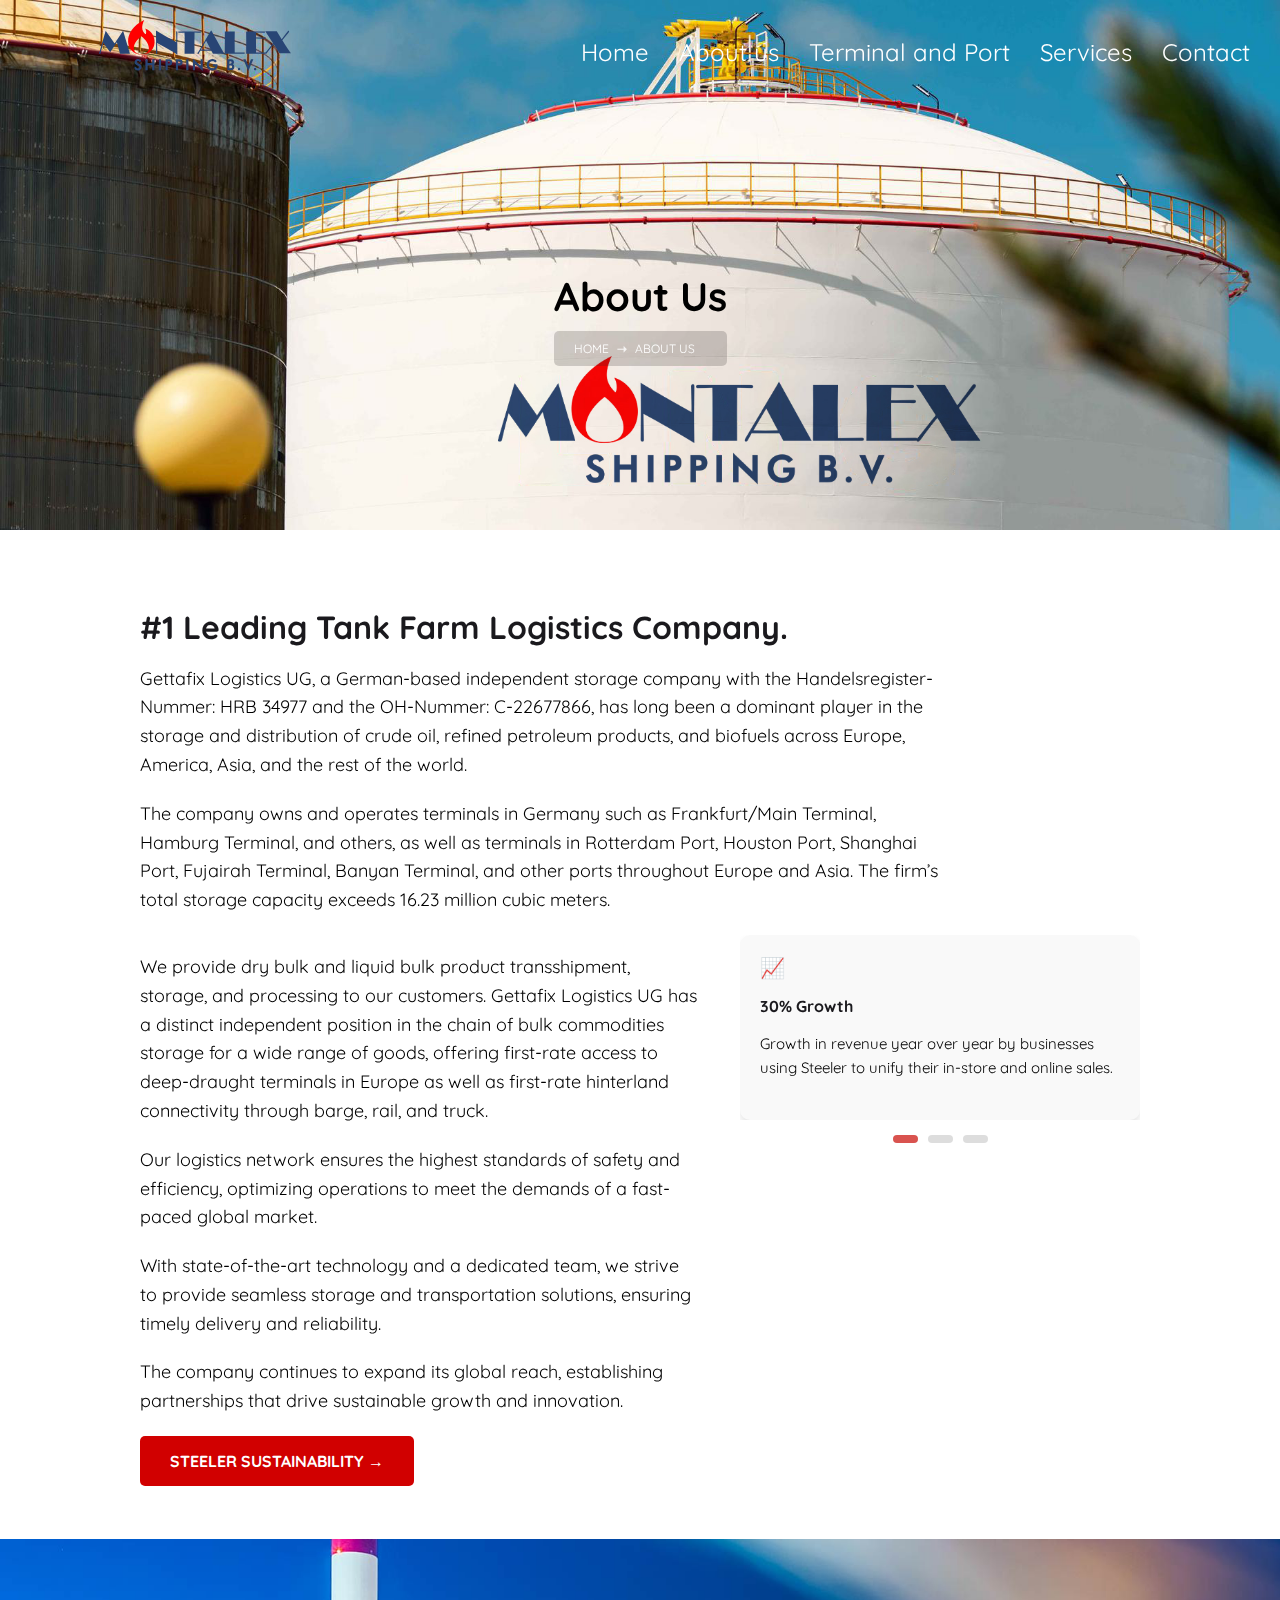
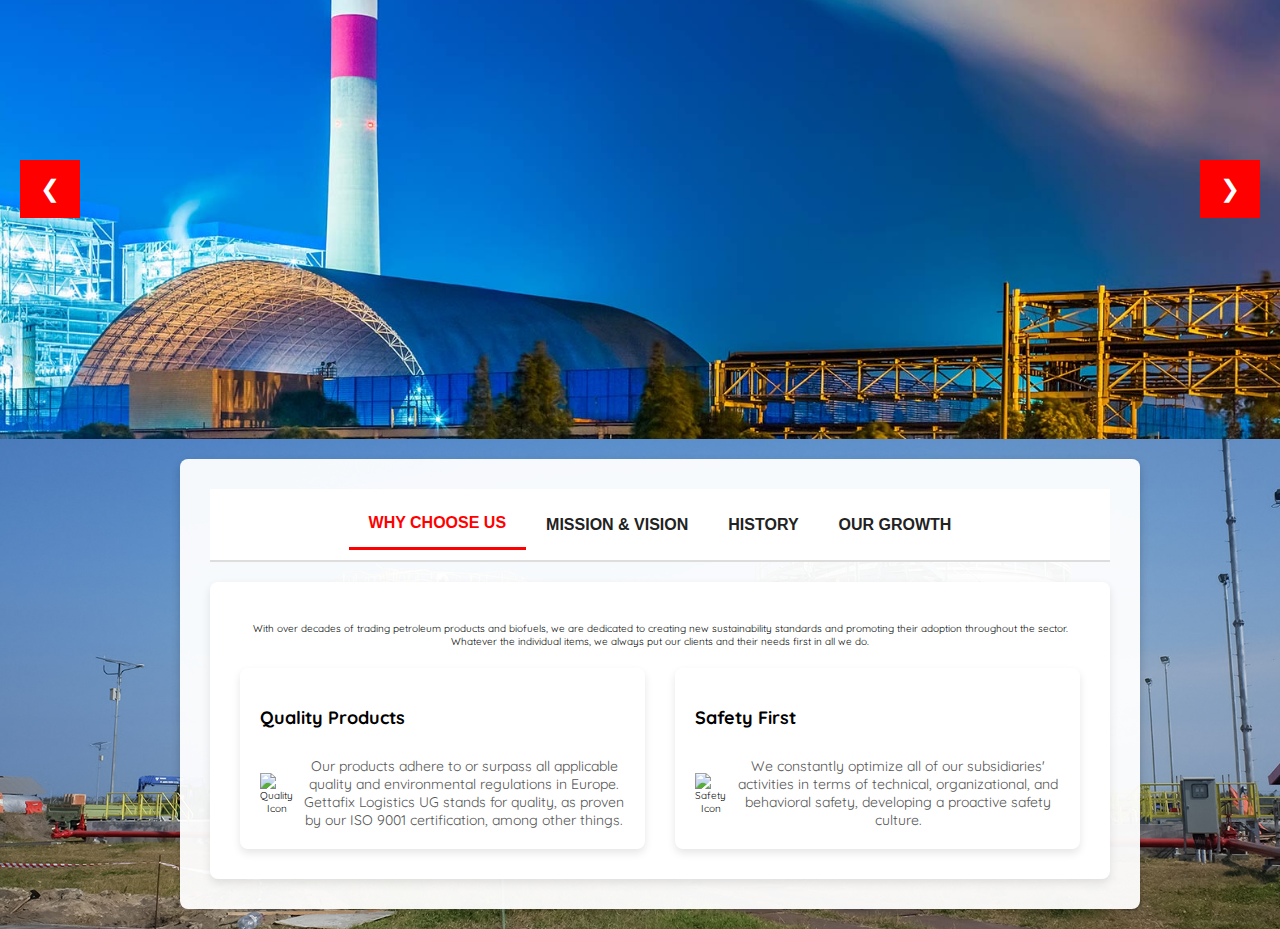
==== src/pages/about.html @ 46517231 "------------------a----bo-u-t us still working" ====
<!DOCTYPE html>
<html lang="en">
<head>
    <meta charset="UTF-8">
    <meta name="viewport" content="width=device-width, initial-scale=1.0">
    <title>Navbar</title>
    <link rel="stylesheet" href="../style.css">
    <link rel="stylesheet" href="/src/styles/about.css">
</head>
<body>
    <nav class="nav">
        <div class="container">
            <img class="montalex" src="../Montalex/Montalex Oil.svg " alt="" srcset="">
            <div id="mainListDiv" class="main_list">
                <ul class="navlinks">
                    <li><a href="../../index.html">Home</a></li>
                    <li class="dropdown">
                        <a href="about.html" class="">About us</a>
                        <ul class="dropdown-menu">
                            <li><a href="sustainability.html">Sustainabilty</a></li>
                            <li><a href="energy-transition.html">Energy Transition</a></li>
                            <li><a href="shipping.html">Shipping</a></li>
                        </ul>
                    </li>
					<li><a href="terminal-port.html">Terminal and Port</a></li>
                    <li class="dropdown">
                        <a href="services.html" class="">Services</a>
                        <ul class="dropdown-menu ii">
                            <li><a href="tank-storage.html">Tank Storage</a></li>
                            <li><a href="crude-transhipment.html">Crude Transhippment</a></li>
                            <li><a href="bunkenring.html">Bumkering Services</a></li>
                        </ul>
                    </li>
                    <li><a href="contact.html">Contact</a></li>
                </ul>
            </div>
            <span class="navTrigger">
                <i></i>
                <i></i>
                <i></i>
            </span>
        </div>
    </nav>

    <section class="home about-us" >
        <div class="home-content about-uscontent">
            <h1>About Us</h1>
            <div class="breadcrumb aboutbreadcrumb">
                <a href="../../index.html">HOME</a>
                <span class="arrow">➝</span>
                <a href="about.html">ABOUT US</a>
            </div>
            
        </div>
    </section>
    <section class="logistics-overview">
        <div class="logistics-content">
            <h2>#1 Leading Tank Farm Logistics Company.</h2>
            <p>
                Gettafix Logistics UG, a German-based independent storage company with the Handelsregister-Nummer: HRB 34977 
                and the OH-Nummer: C-22677866, has long been a dominant player in the storage and distribution of crude oil, 
                refined petroleum products, and biofuels across Europe, America, Asia, and the rest of the world.
            </p>
            <p>
                The company owns and operates terminals in Germany such as Frankfurt/Main Terminal, Hamburg Terminal, and others, 
                as well as terminals in Rotterdam Port, Houston Port, Shanghai Port, Fujairah Terminal, Banyan Terminal, and 
                other ports throughout Europe and Asia. The firm’s total storage capacity exceeds 16.23 million cubic meters.
            </p>
    
            <!-- FLEX CONTAINER for Last Paragraph + Growth Info -->
            <div class="content-flex">
                <div class="company-text">
                    <p class="company-growth-text">
                        We provide dry bulk and liquid bulk product transshipment, storage, and processing to our customers. 
                        Gettafix Logistics UG has a distinct independent position in the chain of bulk commodities storage for a wide 
                        range of goods, offering first-rate access to deep-draught terminals in Europe as well as first-rate hinterland 
                        connectivity through barge, rail, and truck.
                    </p>
                    <p>
                        Our logistics network ensures the highest standards of safety and efficiency, optimizing operations to meet the 
                        demands of a fast-paced global market.
                    </p>
                    <p>
                        With state-of-the-art technology and a dedicated team, we strive to provide seamless storage and transportation solutions, 
                        ensuring timely delivery and reliability.
                    </p>
                    <p>
                        The company continues to expand its global reach, establishing partnerships that drive sustainable growth and innovation.
                    </p>
                </div>
    
                <!-- Growth Section with Slider -->
                <section class="growth-section">
                    <div class="growth-slider">
                        <div class="growth-slide active">
                            <div class="growth-card">
                                <div class="growth-icon">📈</div>
                                <div class="growth-details">
                                    <h3>30% Growth</h3>
                                    <p>Growth in revenue year over year by businesses using Steeler to unify their in-store and online sales.</p>
                                </div>
                            </div>
                        </div>
                        <div class="growth-slide">
                            <div class="growth-card">
                                <div class="growth-icon">💰</div>
                                <div class="growth-details">
                                    <h3>Increased Revenue</h3>
                                    <p>Companies report a 45% boost in sales after implementing our logistics solutions.</p>
                                </div>
                            </div>
                        </div>
                        <div class="growth-slide">
                            <div class="growth-card">
                                <div class="growth-icon">🚀</div>
                                <div class="growth-details">
                                    <h3>Faster Delivery</h3>
                                    <p>Logistics efficiency increased by 60%, reducing delivery times significantly.</p>
                                </div>
                            </div>
                        </div>
                    </div>
    
                    <!-- Slider Dots -->
                    <div class="growth-dots">
                        <span class="dot active" onclick="changeSlide(0)"></span>
                        <span class="dot" onclick="changeSlide(1)"></span>
                        <span class="dot" onclick="changeSlide(2)"></span>
                    </div>
                </section>
            </div>
            <a href="#" class="sustainability-btn primary-button">
                STEELER SUSTAINABILITY →
            </a>
            
        </div>

        
    </section>

    <section class="custom-slider">
        <div class="custom-slider-container">
            <div class="custom-slide active" style="background-image: url('../Montalex/slider-1.jpg');"></div>
            <div class="custom-slide" style="background-image: url('../Montalex/slider-2.jpg');"></div>
            <div class="custom-slide" style="background-image: url('../Montalex/slidr-3.jpg');"></div>
    
            <!-- Navigation Arrows -->
            <button class="custom-slider-btn custom-prev" onclick="moveCustomSlide(-1)">&#10094;</button>
            <button class="custom-slider-btn custom-next" onclick="moveCustomSlide(1)">&#10095;</button>
        </div>
    </section>

    <section class="info-section">
        <div class="info-container">
            <section class="tab-section">
                <div class="tabs" id="tabs-container">
                    <!-- Tabs will be added dynamically -->
                </div>

                <div class="tab-content">
                    <div id="content-area">
                        <!-- Default Content will load here -->
                    </div>
                </div>
            </section>
        </div>
    </section>
    
<!-- Jquery needed -->
    <script src="https://ajax.googleapis.com/ajax/libs/jquery/3.1.1/jquery.min.js"></script>
    <script src="js/scripts.js"></script>

<!-- Function used to shrink nav bar removing paddings and adding black background -->
    <script>
        $(window).scroll(function() {
            if ($(document).scrollTop() > 50) {
                $('.nav').addClass('affix');
                console.log("OK");
            } else {
                $('.nav').removeClass('affix');
            }
        });



        document.addEventListener("DOMContentLoaded", function () {
    const section = document.querySelector(".logistics-overview");

    function handleScroll() {
        const sectionTop = section.getBoundingClientRect().top;
        const windowHeight = window.innerHeight;

        if (sectionTop < windowHeight - 50) {
            section.classList.add("show");
        }
    }

    window.addEventListener("scroll", handleScroll);
    handleScroll(); // Run on page load in case already in view
});

let currentSlide = 0;
const slides = document.querySelectorAll(".growth-slide");
const dots = document.querySelectorAll(".dot");

function showSlide(index) {
    slides.forEach((slide, i) => {
        slide.classList.toggle("active", i === index);
        dots[i].classList.toggle("active", i === index);
    });
    currentSlide = index;
}

function nextSlide() {
    currentSlide = (currentSlide + 1) % slides.length;
    showSlide(currentSlide);
}

// Auto-slide every 4 seconds
setInterval(nextSlide, 4000);

// Manual Click Control
function changeSlide(index) {
    showSlide(index);
}

document.addEventListener("DOMContentLoaded", () => {
    const elements = document.querySelectorAll("p, h2");
    elements.forEach(el => el.classList.add("show"));
});




let customCurrentSlide = 0;
const customSlides = document.querySelectorAll('.custom-slide');

function moveCustomSlide(direction) {
    customSlides[customCurrentSlide].classList.remove('active');
    customCurrentSlide = (customCurrentSlide + direction + customSlides.length) % customSlides.length;
    customSlides[customCurrentSlide].classList.add('active');
}

// Auto-slide every 5 seconds
setInterval(() => moveCustomSlide(1), 5000);



// Define tabs and content dynamically
const tabs = ["WHY CHOOSE US", "MISSION & VISION", "HISTORY", "OUR GROWTH"];
const tabContent = [
      // WHY CHOOSE US
      `<div>
        <p>With over decades of trading petroleum products and biofuels, we are dedicated to creating new sustainability standards and promoting their adoption throughout the sector. Whatever the individual items, we always put our clients and their needs first in all we do.</p>

        <div class="info-features">
            <div class="feature-box">
                <h3>Quality Products</h3>
                <div class="feature-content">
                    <img src="icon-quality.png" alt="Quality Icon" class="feature-icon">
                    <p>Our products adhere to or surpass all applicable quality and environmental regulations in Europe. Gettafix Logistics UG stands for quality, as proven by our ISO 9001 certification, among other things.</p>
                </div>
            </div>

            <div class="feature-box">
                <h3>Safety First</h3>
                <div class="feature-content">
                    <img src="icon-safety.png" alt="Safety Icon" class="feature-icon">
                    <p>We constantly optimize all of our subsidiaries' activities in terms of technical, organizational, and behavioral safety, developing a proactive safety culture.</p>
                </div>
            </div>
        </div>
    </div>`,
    `<div>
        <h3>OUR MISSION</h3>
        <p>We aim to provide the best petroleum and biofuel trading solutions, ensuring sustainable energy for future generations.</p>
        <h3>OUR VISION</h3>
        <p>To be the leading global provider of efficient, reliable, and sustainable petroleum solutions.</p>
    </div>`,
    
    `<div>
        <h3>OUR HISTORY</h3>
        <p>Founded over 20 years ago, our company has grown to become a leader in petroleum trading.</p>
        <p>We have consistently provided high-quality products to clients across the world.</p>
    </div>`,
    
    `<div>
        <h3>OUR GROWTH</h3>
        <p>We have expanded our reach globally, partnering with top energy firms.</p>
        <p>Our focus remains on innovation, sustainability, and customer satisfaction.</p>
    </div>`
];

// Insert Tabs into HTML
const tabsContainer = document.getElementById("tabs-container");
tabs.forEach((tab, index) => {
    let button = document.createElement("button");
    button.innerText = tab;
    button.classList.add("tab");
    if (index === 0) button.classList.add("active");
    button.onclick = () => changeTab(index);
    tabsContainer.appendChild(button);
});

// Load Default Content
document.getElementById("content-area").innerHTML = tabContent[0];

// Change Tabs
function changeTab(index) {
    document.getElementById("content-area").innerHTML = tabContent[index];

    // Update Active Tab
    document.querySelectorAll(".tab").forEach((tab, idx) => {
        tab.classList.toggle("active", idx === index);
    });
}



    </script>
<script src="./src/script/navbar.js"></script>
</html>
---- src/style.css ----
@import url('https://fonts.googleapis.com/css?family=Quicksand:400,500,700');
html,
body {
    margin: 0;
    padding: 0;
    box-sizing: border-box;
    font-family: "Quicksand", sans-serif;
    font-size: 62.5%;
    font-size: 10px;
}

.nav {
    width: 100%;
    height: 65px;
    position: fixed;
    line-height: 65px;
    text-align: center;
}

.nav div.logo {
    float: left;
    width: auto;
    height: auto;
    padding-left: 3rem;
}

.nav div.logo a {
    text-decoration: none;
    color: #fff;
    font-size: 2.5rem;
}

.nav div.logo a:hover {
    color: #00E676;
}

.nav div.main_list {
    height: 65px;
    float: right;
}

.nav div.main_list ul {
    width: 100%;
    height: 65px;
    display: flex;
    list-style: none;
    margin: 0;
    padding: 0;
}

.nav div.main_list ul li {
    width: auto;
    height: 65px;
    padding: 0;
    padding-right: 3rem;
}

.nav div.main_list ul li a {
    text-decoration: none;
    color: #fff;
    line-height: 65px;
    font-size: 2.4rem;
}

.nav div.main_list ul li a:hover {
    color: #e60f00;
}


/* Home section */

.home {
    width: 100%;
    height: 100vh;
    background-image: url(./Montalex/img0087.jpg);
    background-position: center top;
	background-size:cover;
}

.dropdown {
    position: relative;
}

.dropdown-menu {
    display: none !important;
    position: absolute;
    background: rgb(31, 65, 110);
    box-shadow: 0px 2px 5px rgba(0, 0, 0, 0.1);
    border-radius: 5px;
    list-style: none;
    padding: 10px 0;
    width: 310px !important;
    height: 220px !important;
    top: 100%;
    right: 20%;
}

.dropdown-menu li {
    padding: 10px;
    text-align: left;
}

.dropdown-menu li a {
    text-decoration: none;
    color: purple;
    display: block;
    padding: 2px 15px;
}

.dropdown-menu li a:hover {
    background: #e0e0e048;
    width: 100% !important;
}

/* Show dropdown on hover */
.dropdown:hover .dropdown-menu {
    display: block !important;
}

.navTrigger {
    display: none;
}

.nav {
    padding-top: 20px;
    padding-bottom: 20px;
    -webkit-transition: all 0.4s ease;
    transition: all 0.4s ease;
}

.navTrigger {
    cursor: pointer;
    width: 30px;
    height: 25px;
    margin: auto;
    position: absolute;
    right: 30px;
    top: 0;
    bottom: 0;
}

.navTrigger i {
    background-color: #fff;
    border-radius: 2px;
    content: '';
    display: block;
    width: 100%;
    height: 4px;
}

.navTrigger i:nth-child(1) {
    -webkit-animation: outT 0.8s backwards;
    animation: outT 0.8s backwards;
    -webkit-animation-direction: reverse;
    animation-direction: reverse;
}

.navTrigger i:nth-child(2) {
    margin: 5px 0;
    -webkit-animation: outM 0.8s backwards;
    animation: outM 0.8s backwards;
    -webkit-animation-direction: reverse;
    animation-direction: reverse;
}

.navTrigger i:nth-child(3) {
    -webkit-animation: outBtm 0.8s backwards;
    animation: outBtm 0.8s backwards;
    -webkit-animation-direction: reverse;
    animation-direction: reverse;
}

.navTrigger.active i:nth-child(1) {
    -webkit-animation: inT 0.8s forwards;
    animation: inT 0.8s forwards;
}

.navTrigger.active i:nth-child(2) {
    -webkit-animation: inM 0.8s forwards;
    animation: inM 0.8s forwards;
}

.navTrigger.active i:nth-child(3) {
    -webkit-animation: inBtm 0.8s forwards;
    animation: inBtm 0.8s forwards;
}

@-webkit-keyframes inM {
    50% {
        -webkit-transform: rotate(0deg);
    }
    100% {
        -webkit-transform: rotate(45deg);
    }
}

@keyframes inM {
    50% {
        transform: rotate(0deg);
    }
    100% {
        transform: rotate(45deg);
    }
}

@-webkit-keyframes outM {
    50% {
        -webkit-transform: rotate(0deg);
    }
    100% {
        -webkit-transform: rotate(45deg);
    }
}

@keyframes outM {
    50% {
        transform: rotate(0deg);
    }
    100% {
        transform: rotate(45deg);
    }
}

@-webkit-keyframes inT {
    0% {
        -webkit-transform: translateY(0px) rotate(0deg);
    }
    50% {
        -webkit-transform: translateY(9px) rotate(0deg);
    }
    100% {
        -webkit-transform: translateY(9px) rotate(135deg);
    }
}

@keyframes inT {
    0% {
        transform: translateY(0px) rotate(0deg);
    }
    50% {
        transform: translateY(9px) rotate(0deg);
    }
    100% {
        transform: translateY(9px) rotate(135deg);
    }
}

@-webkit-keyframes outT {
    0% {
        -webkit-transform: translateY(0px) rotate(0deg);
    }
    50% {
        -webkit-transform: translateY(9px) rotate(0deg);
    }
    100% {
        -webkit-transform: translateY(9px) rotate(135deg);
    }
}

@keyframes outT {
    0% {
        transform: translateY(0px) rotate(0deg);
    }
    50% {
        transform: translateY(9px) rotate(0deg);
    }
    100% {
        transform: translateY(9px) rotate(135deg);
    }
}

@-webkit-keyframes inBtm {
    0% {
        -webkit-transform: translateY(0px) rotate(0deg);
    }
    50% {
        -webkit-transform: translateY(-9px) rotate(0deg);
    }
    100% {
        -webkit-transform: translateY(-9px) rotate(135deg);
    }
}

@keyframes inBtm {
    0% {
        transform: translateY(0px) rotate(0deg);
    }
    50% {
        transform: translateY(-9px) rotate(0deg);
    }
    100% {
        transform: translateY(-9px) rotate(135deg);
    }
}

@-webkit-keyframes outBtm {
    0% {
        -webkit-transform: translateY(0px) rotate(0deg);
    }
    50% {
        -webkit-transform: translateY(-9px) rotate(0deg);
    }
    100% {
        -webkit-transform: translateY(-9px) rotate(135deg);
    }
}

@keyframes outBtm {
    0% {
        transform: translateY(0px) rotate(0deg);
    }
    50% {
        transform: translateY(-9px) rotate(0deg);
    }
    100% {
        transform: translateY(-9px) rotate(135deg);
    }
}


.affix {
    padding: 0;
    background-color: #111;
}

.myH2 {
	text-align:center;
	font-size: 4rem;
}
.myP {
	text-align: justify;
	padding-left:15%;
	padding-right:15%;
	font-size: 20px;
}

.montalex{
    width: 15%;
    margin-left: -15% !important;
}



/* Media qurey section */

@media screen and (min-width: 768px) and (max-width: 1024px) {
    .container {
        margin: 0;
    }
}

@media screen and (max-width:768px) {
    .navTrigger {
        display: block;
    }
    .nav div.logo {
        margin-left: 15px;
    }
    .nav div.main_list {
        width: 100%;
        height: 0;
        overflow: hidden;
    }
    .nav div.show_list {
        height: auto;
        display: none;
    }
    .nav div.main_list ul {
        flex-direction: column;
        width: 100%;
        height: 100vh;
        /* right: 0; */
        /* left: 0; */
        justify-content:center !important;
        align-items: center !important;
        text-align: center;
        bottom: 0;
        background-color: #111;
        /*same background color of navbar*/
        background-position: center top;
    }
    .nav div.main_list ul li {
        width: 100%;
        text-align: center;
    }
    .nav div.main_list ul li a {
        text-align: center;
        width: 100%;
        font-size: 2.5rem;
        padding: 20px;
    }
    .nav div.media_button {
        display: block;
    }
}

@media screen and (max-width:1200px){
    .montalex{
        width: 37%;
        margin-left: -22% !important;
    }
}

@media screen and (max-width:800px){
	.myP {
		padding:2%;
	}
    .main_links .navlinks{
        padding: 20%;
    }
    .dropdown-menu {
        /* display: none !important; */
        /* position: absolute; */
        background: rgba(14, 42, 70, 0.39) !important;
        box-shadow: 0px 2px 5px rgba(0, 0, 0, 0.1);
        border-radius: 5px;
        list-style: none;
        /* padding: 10px 0; */
        width: 240px !important;
        height: 160px !important;
        top: 20%;
        right:55%;
        overflow: hidden;
    }
    
    .ii {
        display: none !important;
        position: absolute;
        background: rgba(14, 42, 70, 0.39) !important;
        box-shadow: 0px 2px 5px rgba(0, 0, 0, 0.1);
        border-radius: 5px;
        list-style: none;
        /* padding: 10px 0; */
        width: 270px !important;
        height: 210px !important;
        top: -20%;
        right:50%;
        overflow: hidden;
    }

    .dropdown-menu li {
        text-align: left;
        height: 50px !important;
         color: rgb(251, 251, 252) !important;
         display: block;
    }
    
    .dropdown-menu li a {
        text-decoration: none;
        text-align: left !important;
        font-size: 2rem !important;
        height: 10px;
        display: flex;
        /* padding-top: 30px; */
        align-items: center;
    }
    
    .dropdown-menu li a:hover {
        background: #e0e0e048;
        width: 100% !important;
    }
    
    /* Show dropdown on hover */
    .dropdown-menu li:hover .dropdown-menu {
        display: flex !important;
        flex-direction: column !important;
    }
    
}
---- src/styles/about.css ----
.about-us {
    /* position: relative; */
    display: flex;
    align-items: center;
    justify-content: center;
    text-align: center;
    color: white;
    z-index: 99;
    width: 100%;
    /* height: 100vh; */
    height: 50vh; /* Reduced height */
    background-image: url(../Montalex/img9911.jpg);
    background-position: center top;
    background-size: cover;
    padding-top: 80px; /* Ensure it doesn't overlap nav */
}

.about-us::before {
    content: "";
    position: absolute;
    top: 0;
    left: 0;
    width: 100%;
    height: 100%;
    z-index: 0; /* Keeps overlay behind content */
}

.about-uscontent {
    /* position: relative; */
    z-index: 1;
}

.about-uscontent h1 {
    font-size: 4rem;
    font-weight: bold;
    margin-bottom: 10px;
    color: #000000;
}

.aboutbreadcrumb {
    background: rgba(39, 34, 34, 0.2); /* Transparent background */
    padding: 10px 20px;
    border-radius: 5px;
    display: flex;
    gap: 8px;
}

.aboutbreadcrumb a {
    text-decoration: none;
    color: white;
    font-size: 1.2rem;
    transition: color 0.3s ease-in-out, text-decoration 0.3s ease-in-out;
}

.aboutbreadcrumb a:hover {
    
    text-decoration: underline; /* Underlines on hover */
}

.aboutbreadcrumb .arrow {
    color: white; /* Matches breadcrumb text */
    font-weight: bold;
    font-size: 1.2rem;
    opacity: 0.8;
}

p, h2 {
    opacity: 0;
    transform: translateY(20px);
    transition: opacity 0.6s ease-out, transform 0.6s ease-out;
}

p.show, h2.show {
    opacity: 1;
    transform: translateY(0);
}
/* General Section Styling */
.logistics-overview {
    display: flex;
    justify-content: center;
    padding: 50px 20px;
}

.logistics-content {
    max-width: 1000px; /* Ensures everything stays aligned */
    text-align: left;
}

.logistics-content h2 {
    font-size: 32px;
    font-weight: bold;
    margin-bottom: 15px;
    color: #1A191D;
}

/* Ensure all paragraphs align properly */
.logistics-content p {
    font-size: 18px;
    line-height: 1.6;
    color: #000000;
    max-width: 800px; /* Keep text width uniform */
    margin-bottom: 20px;
}

/* Flex container for last paragraph + growth section */
.content-flex {
    display: flex;
    justify-content: space-between;
    align-items: flex-start;
    gap: 40px;
}

.company-text {
    flex: 1;
    max-width: 800px;
}

/* Growth Section */
.growth-section {
    flex: 1;
    max-width: 400px;
}

/* Growth Slider */
.growth-slider {
    position: relative;
    overflow: hidden;
}

.growth-slide {
    display: none;
    transition: transform 0.5s ease-in-out;
}

.growth-slide.active {
    display: block;
    animation: slide-in 0.5s ease-in-out;
}

@keyframes slide-in {
    from {
        opacity: 0;
        transform: translateX(50px);
    }
    to {
        opacity: 1;
        transform: translateX(0);
    }
}

/* Growth Card Styling */
.growth-card {
    background: #f9f9f9;
    padding: 20px;
    border-radius: 10px;
    box-shadow: 0px 4px 6px rgba(0, 0, 0, 0.1);
}

.growth-icon {
    font-size: 2rem;
    margin-bottom: 10px;
}

.growth-details h3 {
    font-size: 16px;
    font-weight: bold;
    color: #1A191D;
}

.growth-details p {
    font-size: 15px;
    color: #000000;
}

/* Slider Dots */
.growth-dots {
    display: flex;
    justify-content: center;
    margin-top: 15px;
}

.dot {
    height: 8px;
    width: 25px;
    margin: 0 5px;
    background-color: #ddd;
    border-radius: 4px;
    display: inline-block;
    transition: background-color 0.3s ease;
    cursor: pointer;
}

.dot.active {
    background-color: #d9534f;
}

.sustainability-btn {
    display: inline-block;
    position: relative;
    overflow: hidden;
    background-color: #d10000; /* Initial red background */
    color: white; /* Initial text color */
    font-size: 16px;
    font-weight: bold;
    text-transform: uppercase;
    text-decoration: none;
    padding: 15px 30px;
    border-radius: 5px;
    transition: color 0.3s ease-in-out;
}

/* .primary-button {
    position: relative;
    border: 2px solid #ffffff;
    border-radius: 500px;
    width: 250px;
    height: 48px;
    overflow: hidden;
    background-color: transparent;
    text-transform: uppercase;
    color: #ffffff;
    font-size: 14px;
    font-family: "Rubik", sans-serif;
    font-weight: 700;
} */

.primary-button:hover {
    cursor: pointer;
    border: 2px solid pink;
}

.primary-button .round {
    border-radius: 50%;
    background-color: #0197f6;
    position: absolute;
    top: 5px;
    left: 10px;
    z-index: -1;
    animation: scale-down 0.2s forwards;
}

.primary-button.animate .round {
    animation: scale-up 0.5s forwards;
}

@keyframes scale-up {
    to {
        transform: scale(600);
    }
}

@keyframes scale-down {
    from {
        transform: scale(600);
    }
    to {
        ransform: scale(0);
    }
}


.custom-slider {
    width: 100%;
    height: 500px;
    position: relative;
    overflow: hidden;
}

/* Slide Container */
.custom-slider-container {
    width: 100%;
    height: 100%;
    display: flex;
    position: relative;
}

/* Individual Slide */
.custom-slide {
    width: 100%;
    height: 100%;
    position: absolute;
    background-size: cover;
    background-position: center;
    opacity: 0;
    transition: opacity 1s ease-in-out;
}

/* Show Active Slide */
.custom-slide.active {
    opacity: 1;
}

/* Navigation Buttons */
.custom-slider-btn {
    position: absolute;
    top: 50%;
    transform: translateY(-50%);
    background-color: red;
    color: white;
    border: none;
    padding: 15px 20px;
    cursor: pointer;
    font-size: 24px;
    transition: background 0.3s ease-in-out;
}

.custom-prev {
    left: 20px;
}

.custom-next {
    right: 20px;
}

.custom-slider-btn:hover {
    background-color: darkred;
}


/* Responsive */
@media (max-width: 768px) {
    .content-flex {
        flex-direction: column;
        align-items: center;
    }
    
    .growth-section {
        max-width: 100%;
    }
}

.info-section {
    width: 100%;
    min-height: ;
    background: url('../Montalex/pertamina-w1920x1080.jpg') no-repeat center center/cover;
    display: flex;
    align-items: center;
    justify-content: center;
    padding: 20px;
}

.info-container {
    background: rgba(255, 255, 255, 0.95);
    padding: 30px;
    max-width: 900px;
    width: 100%;
    text-align: center;
    box-shadow: 0 4px 10px rgba(0, 0, 0, 0.2);
    border-radius: 8px;
}

/* Tabs Navigation */
.tabs {
    display: flex;
    justify-content: center;
    background: #fff;
    padding: 10px 0;
    border-bottom: 2px solid #ddd;
}

.tab {
    background: none;
    border: none;
    padding: 15px 20px;
    cursor: pointer;
    font-size: 16px;
    font-weight: bold;
    color: #222;
    transition: 0.3s;
}

.tab.active {
    color: red;
    border-bottom: 3px solid red;
}

/* Tab Content */
.tab-content {
    padding: 30px;
    max-width: 900px;
    margin: auto;
    background: #fff;
    box-shadow: 0px 4px 10px rgba(0, 0, 0, 0.1);
    border-radius: 8px;
    margin-top: 20px;
}

 /* Feature Container - FLEX FIX */
 .info-features {
    display: flex;
    justify-content: space-between;
    gap: 30px;
    margin-top: 20px;
}

.feature-box {
    flex: 1;
    background: #fff;
    padding: 20px;
    border-radius: 8px;
    box-shadow: 0 4px 8px rgba(0, 0, 0, 0.1);
    display: flex;
    flex-direction: column; /* Header on top, content below */
    align-items: flex-start;
    gap: 10px;
}

.feature-box h3 {
    font-size: 18px;
    font-weight: bold;
}

.feature-content {
    display: flex;
    align-items: center;
    gap: 10px;
}

.feature-icon {
    width: 40px; 
    height: 40px;
}

.feature-content p {
    font-size: 14px;
    color: #555;
    margin: 0;
}

/* Responsive Fix */
@media (max-width: 768px) {
    .info-features {
        flex-direction: column;
    }

    .tab {
        font-size: 14px;
        padding: 10px;
    }
}
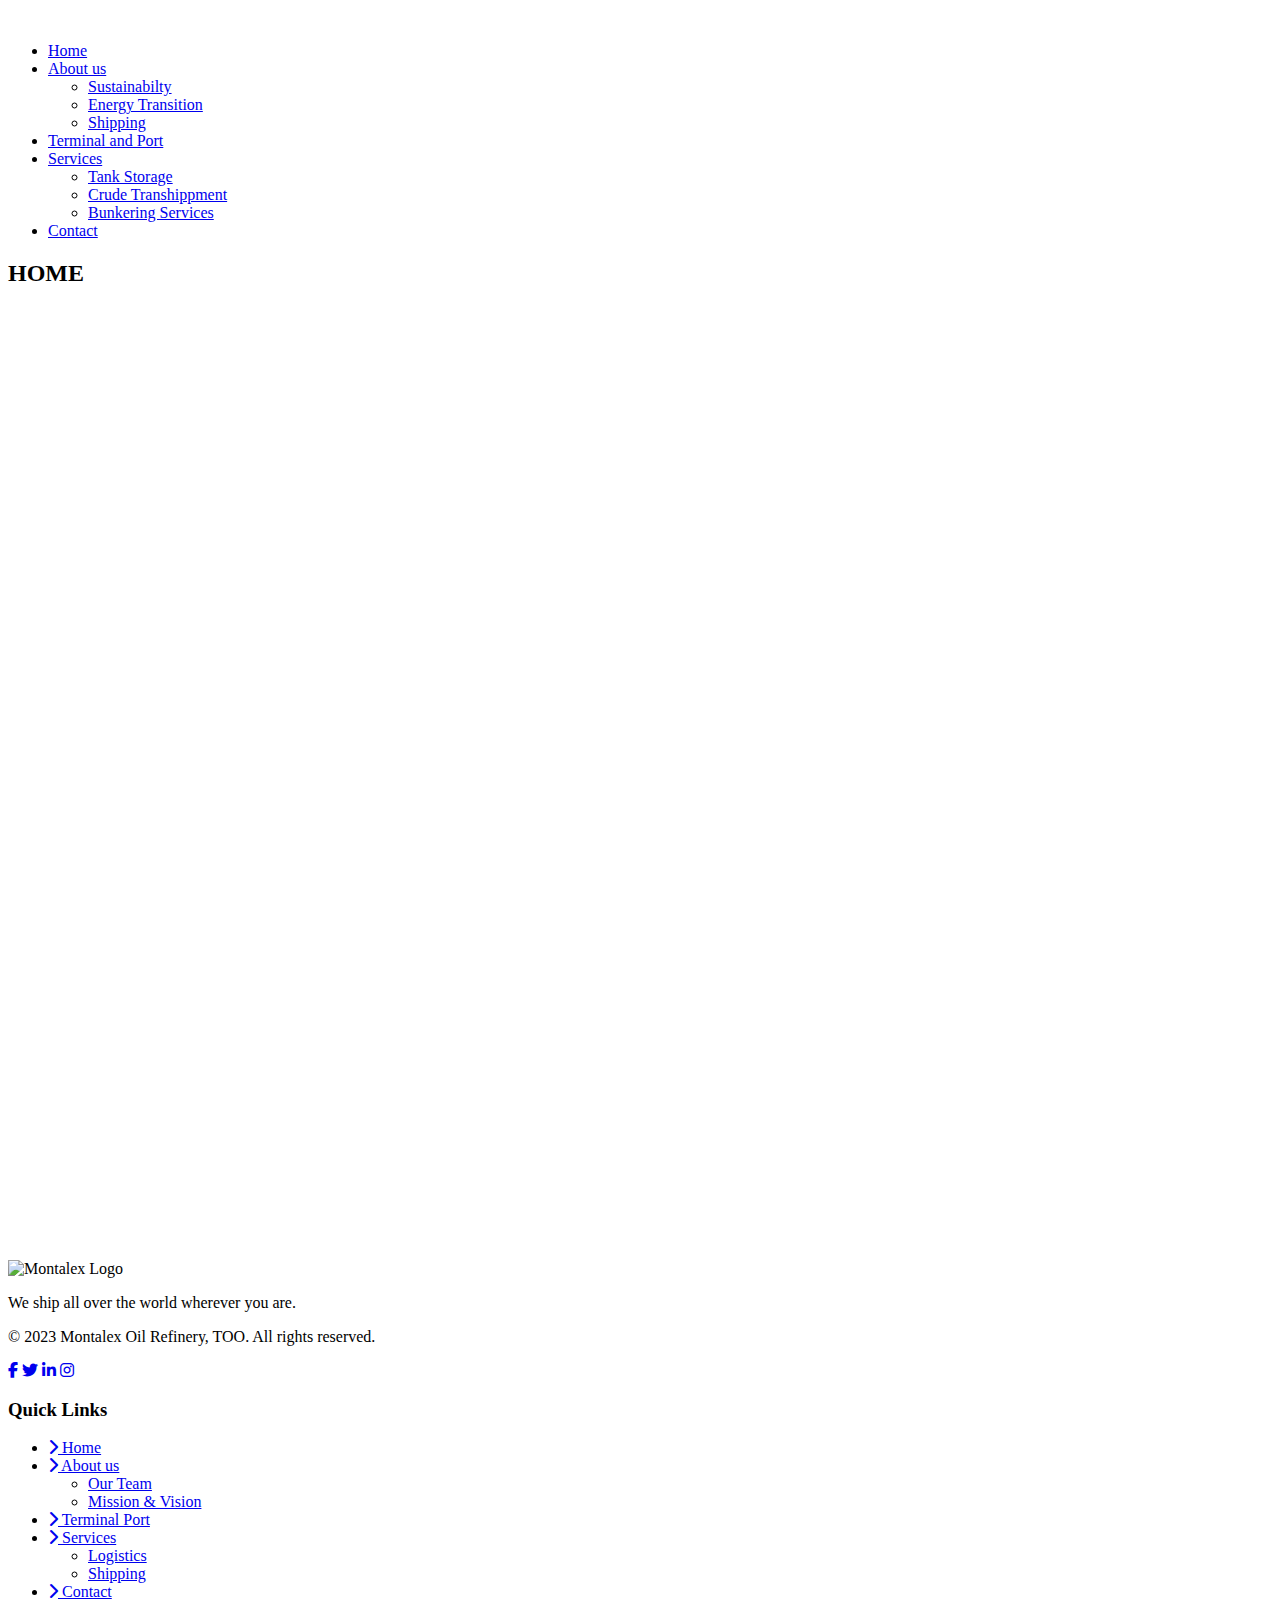
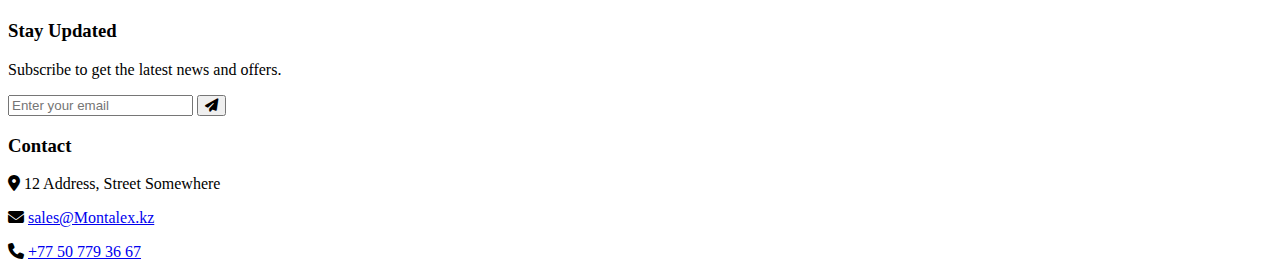
==== commit 56abf192: "Im done with my part madam" ====
--- a/src/pages/about.html
+++ b/src/pages/about.html
@@ -4,34 +4,34 @@
     <meta charset="UTF-8">
     <meta name="viewport" content="width=device-width, initial-scale=1.0">
     <title>Navbar</title>
-    <link rel="stylesheet" href="../style.css">
-    <link rel="stylesheet" href="/src/styles/about.css">
+    <link rel="stylesheet" href="https://cdnjs.cloudflare.com/ajax/libs/font-awesome/6.4.2/css/all.min.css">
+    <link rel="stylesheet" href="./src/style.css">
 </head>
 <body>
     <nav class="nav">
         <div class="container">
-            <img class="montalex" src="../Montalex/Montalex Oil.svg " alt="" srcset="">
+            <img class="montalex" src="./src/Montalex/Montalex Oil.svg" alt="" srcset="">
             <div id="mainListDiv" class="main_list">
                 <ul class="navlinks">
                     <li><a href="../../index.html">Home</a></li>
                     <li class="dropdown">
-                        <a href="about.html" class="">About us</a>
+                        <a href="./src/pages/about.html" class="">About us</a>
                         <ul class="dropdown-menu">
-                            <li><a href="sustainability.html">Sustainabilty</a></li>
-                            <li><a href="energy-transition.html">Energy Transition</a></li>
-                            <li><a href="shipping.html">Shipping</a></li>
+                            <li><a href="./src/pages/sustainability.html">Sustainabilty</a></li>
+                            <li><a href="./src/pages/energy-transition.html">Energy Transition</a></li>
+                            <li><a href="./src/pages/shipping.html">Shipping</a></li>
                         </ul>
                     </li>
-					<li><a href="terminal-port.html">Terminal and Port</a></li>
+					<li><a href="./src/pages/terminal-port.html">Terminal and Port</a></li>
                     <li class="dropdown">
-                        <a href="services.html" class="">Services</a>
+                        <a href="./src/pages/services.html" class="">Services</a>
                         <ul class="dropdown-menu ii">
-                            <li><a href="tank-storage.html">Tank Storage</a></li>
-                            <li><a href="crude-transhipment.html">Crude Transhippment</a></li>
-                            <li><a href="bunkenring.html">Bumkering Services</a></li>
+                            <li><a href="./src/pages/tank-storage.html">Tank Storage</a></li>
+                            <li><a href="./src/pages/crude-transhipment.html">Crude Transhippment</a></li>
+                            <li><a href="./src/pages/bunkenring.html">Bunkering Services</a></li>
                         </ul>
                     </li>
-                    <li><a href="contact.html">Contact</a></li>
+                    <li><a href="./src/pages/contact.html">Contact</a></li>
                 </ul>
             </div>
             <span class="navTrigger">
@@ -41,283 +41,115 @@
             </span>
         </div>
     </nav>
-
-    <section class="home about-us" >
-        <div class="home-content about-uscontent">
-            <h1>About Us</h1>
-            <div class="breadcrumb aboutbreadcrumb">
-                <a href="../../index.html">HOME</a>
-                <span class="arrow">➝</span>
-                <a href="about.html">ABOUT US</a>
-            </div>
-            
-        </div>
+    <section class="home">        
     </section>
-    <section class="logistics-overview">
-        <div class="logistics-content">
-            <h2>#1 Leading Tank Farm Logistics Company.</h2>
-            <p>
-                Gettafix Logistics UG, a German-based independent storage company with the Handelsregister-Nummer: HRB 34977 
-                and the OH-Nummer: C-22677866, has long been a dominant player in the storage and distribution of crude oil, 
-                refined petroleum products, and biofuels across Europe, America, Asia, and the rest of the world.
-            </p>
-            <p>
-                The company owns and operates terminals in Germany such as Frankfurt/Main Terminal, Hamburg Terminal, and others, 
-                as well as terminals in Rotterdam Port, Houston Port, Shanghai Port, Fujairah Terminal, Banyan Terminal, and 
-                other ports throughout Europe and Asia. The firm’s total storage capacity exceeds 16.23 million cubic meters.
-            </p>
-    
-            <!-- FLEX CONTAINER for Last Paragraph + Growth Info -->
-            <div class="content-flex">
-                <div class="company-text">
-                    <p class="company-growth-text">
-                        We provide dry bulk and liquid bulk product transshipment, storage, and processing to our customers. 
-                        Gettafix Logistics UG has a distinct independent position in the chain of bulk commodities storage for a wide 
-                        range of goods, offering first-rate access to deep-draught terminals in Europe as well as first-rate hinterland 
-                        connectivity through barge, rail, and truck.
-                    </p>
-                    <p>
-                        Our logistics network ensures the highest standards of safety and efficiency, optimizing operations to meet the 
-                        demands of a fast-paced global market.
-                    </p>
-                    <p>
-                        With state-of-the-art technology and a dedicated team, we strive to provide seamless storage and transportation solutions, 
-                        ensuring timely delivery and reliability.
-                    </p>
-                    <p>
-                        The company continues to expand its global reach, establishing partnerships that drive sustainable growth and innovation.
-                    </p>
-                </div>
-    
-                <!-- Growth Section with Slider -->
-                <section class="growth-section">
-                    <div class="growth-slider">
-                        <div class="growth-slide active">
-                            <div class="growth-card">
-                                <div class="growth-icon">📈</div>
-                                <div class="growth-details">
-                                    <h3>30% Growth</h3>
-                                    <p>Growth in revenue year over year by businesses using Steeler to unify their in-store and online sales.</p>
-                                </div>
-                            </div>
-                        </div>
-                        <div class="growth-slide">
-                            <div class="growth-card">
-                                <div class="growth-icon">💰</div>
-                                <div class="growth-details">
-                                    <h3>Increased Revenue</h3>
-                                    <p>Companies report a 45% boost in sales after implementing our logistics solutions.</p>
-                                </div>
-                            </div>
-                        </div>
-                        <div class="growth-slide">
-                            <div class="growth-card">
-                                <div class="growth-icon">🚀</div>
-                                <div class="growth-details">
-                                    <h3>Faster Delivery</h3>
-                                    <p>Logistics efficiency increased by 60%, reducing delivery times significantly.</p>
-                                </div>
-                            </div>
-                        </div>
-                    </div>
-    
-                    <!-- Slider Dots -->
-                    <div class="growth-dots">
-                        <span class="dot active" onclick="changeSlide(0)"></span>
-                        <span class="dot" onclick="changeSlide(1)"></span>
-                        <span class="dot" onclick="changeSlide(2)"></span>
-                    </div>
-                </section>
-            </div>
-            <a href="#" class="sustainability-btn primary-button">
-                STEELER SUSTAINABILITY →
-            </a>
-            
-        </div>
-
-        
-    </section>
-
-    <section class="custom-slider">
-        <div class="custom-slider-container">
-            <div class="custom-slide active" style="background-image: url('../Montalex/slider-1.jpg');"></div>
-            <div class="custom-slide" style="background-image: url('../Montalex/slider-2.jpg');"></div>
-            <div class="custom-slide" style="background-image: url('../Montalex/slidr-3.jpg');"></div>
-    
-            <!-- Navigation Arrows -->
-            <button class="custom-slider-btn custom-prev" onclick="moveCustomSlide(-1)">&#10094;</button>
-            <button class="custom-slider-btn custom-next" onclick="moveCustomSlide(1)">&#10095;</button>
-        </div>
-    </section>
-
-    <section class="info-section">
-        <div class="info-container">
-            <section class="tab-section">
-                <div class="tabs" id="tabs-container">
-                    <!-- Tabs will be added dynamically -->
-                </div>
-
-                <div class="tab-content">
-                    <div id="content-area">
-                        <!-- Default Content will load here -->
-                    </div>
-                </div>
-            </section>
-        </div>
-    </section>
-    
-<!-- Jquery needed -->
-    <script src="https://ajax.googleapis.com/ajax/libs/jquery/3.1.1/jquery.min.js"></script>
-    <script src="js/scripts.js"></script>
-
-<!-- Function used to shrink nav bar removing paddings and adding black background -->
-    <script>
-        $(window).scroll(function() {
-            if ($(document).scrollTop() > 50) {
-                $('.nav').addClass('affix');
-                console.log("OK");
-            } else {
-                $('.nav').removeClass('affix');
-            }
-        });
-
-
-
-        document.addEventListener("DOMContentLoaded", function () {
-    const section = document.querySelector(".logistics-overview");
-
-    function handleScroll() {
-        const sectionTop = section.getBoundingClientRect().top;
-        const windowHeight = window.innerHeight;
-
-        if (sectionTop < windowHeight - 50) {
-            section.classList.add("show");
-        }
-    }
-
-    window.addEventListener("scroll", handleScroll);
-    handleScroll(); // Run on page load in case already in view
-});
-
-let currentSlide = 0;
-const slides = document.querySelectorAll(".growth-slide");
-const dots = document.querySelectorAll(".dot");
-
-function showSlide(index) {
-    slides.forEach((slide, i) => {
-        slide.classList.toggle("active", i === index);
-        dots[i].classList.toggle("active", i === index);
-    });
-    currentSlide = index;
-}
-
-function nextSlide() {
-    currentSlide = (currentSlide + 1) % slides.length;
-    showSlide(currentSlide);
-}
-
-// Auto-slide every 4 seconds
-setInterval(nextSlide, 4000);
-
-// Manual Click Control
-function changeSlide(index) {
-    showSlide(index);
-}
-
-document.addEventListener("DOMContentLoaded", () => {
-    const elements = document.querySelectorAll("p, h2");
-    elements.forEach(el => el.classList.add("show"));
-});
+    <!-- DONT TOUCH ANYTHING ABOVE THIS LINE. MADDAAAMMMMMM -->
 
 
 
 
-let customCurrentSlide = 0;
-const customSlides = document.querySelectorAll('.custom-slide');
-
-function moveCustomSlide(direction) {
-    customSlides[customCurrentSlide].classList.remove('active');
-    customCurrentSlide = (customCurrentSlide + direction + customSlides.length) % customSlides.length;
-    customSlides[customCurrentSlide].classList.add('active');
-}
-
-// Auto-slide every 5 seconds
-setInterval(() => moveCustomSlide(1), 5000);
 
 
 
-// Define tabs and content dynamically
-const tabs = ["WHY CHOOSE US", "MISSION & VISION", "HISTORY", "OUR GROWTH"];
-const tabContent = [
-      // WHY CHOOSE US
-      `<div>
-        <p>With over decades of trading petroleum products and biofuels, we are dedicated to creating new sustainability standards and promoting their adoption throughout the sector. Whatever the individual items, we always put our clients and their needs first in all we do.</p>
-
-        <div class="info-features">
-            <div class="feature-box">
-                <h3>Quality Products</h3>
-                <div class="feature-content">
-                    <img src="icon-quality.png" alt="Quality Icon" class="feature-icon">
-                    <p>Our products adhere to or surpass all applicable quality and environmental regulations in Europe. Gettafix Logistics UG stands for quality, as proven by our ISO 9001 certification, among other things.</p>
-                </div>
-            </div>
-
-            <div class="feature-box">
-                <h3>Safety First</h3>
-                <div class="feature-content">
-                    <img src="icon-safety.png" alt="Safety Icon" class="feature-icon">
-                    <p>We constantly optimize all of our subsidiaries' activities in terms of technical, organizational, and behavioral safety, developing a proactive safety culture.</p>
-                </div>
-            </div>
-        </div>
-    </div>`,
-    `<div>
-        <h3>OUR MISSION</h3>
-        <p>We aim to provide the best petroleum and biofuel trading solutions, ensuring sustainable energy for future generations.</p>
-        <h3>OUR VISION</h3>
-        <p>To be the leading global provider of efficient, reliable, and sustainable petroleum solutions.</p>
-    </div>`,
-    
-    `<div>
-        <h3>OUR HISTORY</h3>
-        <p>Founded over 20 years ago, our company has grown to become a leader in petroleum trading.</p>
-        <p>We have consistently provided high-quality products to clients across the world.</p>
-    </div>`,
-    
-    `<div>
-        <h3>OUR GROWTH</h3>
-        <p>We have expanded our reach globally, partnering with top energy firms.</p>
-        <p>Our focus remains on innovation, sustainability, and customer satisfaction.</p>
-    </div>`
-];
-
-// Insert Tabs into HTML
-const tabsContainer = document.getElementById("tabs-container");
-tabs.forEach((tab, index) => {
-    let button = document.createElement("button");
-    button.innerText = tab;
-    button.classList.add("tab");
-    if (index === 0) button.classList.add("active");
-    button.onclick = () => changeTab(index);
-    tabsContainer.appendChild(button);
-});
-
-// Load Default Content
-document.getElementById("content-area").innerHTML = tabContent[0];
-
-// Change Tabs
-function changeTab(index) {
-    document.getElementById("content-area").innerHTML = tabContent[index];
-
-    // Update Active Tab
-    document.querySelectorAll(".tab").forEach((tab, idx) => {
-        tab.classList.toggle("active", idx === index);
-    });
-}
 
 
 
-    </script>
+
+
+
+    <div style="height: 1000px">
+        <!-- just to make scrolling effect possible -->
+			<h2 class="myH2">HOME</h2>
+    </div>
+
+
+
+
+
+
+
+
+
+
+
+
+    <!-- DO NOT TOUCH ANYTHING BELOW THIS LINE OOOOOOOOOOO -->
+    <footer>
+        <div class="footer-container">
+            
+            <div class="footer-logo">
+                <img src="./src/Montalex/Montalex Oil.svg" alt="Montalex Logo">
+                <p>We ship all over the world wherever you are.</p>
+                <p class="copyright">© 2023 Montalex Oil Refinery, TOO. All rights reserved.</p>
+                
+                <div class="social-icons">
+                    <a href="#"><i class="fab fa-facebook-f"></i></a>
+                    <a href="#"><i class="fab fa-twitter"></i></a>
+                    <a href="#"><i class="fab fa-linkedin-in"></i></a>
+                    <a href="#"><i class="fab fa-instagram"></i></a>
+                </div>
+            </div>
+    
+            <div class="footer-links">
+                <h3>Quick Links</h3>
+                <ul>
+                    <li><a href="../../index.html"><i class="fas fa-chevron-right"></i> Home</a></li>
+            
+                    <!-- About Us Dropdown -->
+                    <li class="dropdown">
+                        <a href="./src/pages/about.html">
+                            <i class="fas fa-chevron-right"></i> About us
+                        </a>
+                        <ul class="submenu">
+                            <li><a href="./src/pages/team.html">Our Team</a></li>
+                            <li><a href="./src/pages/mission.html">Mission & Vision</a></li>
+                        </ul>
+                    </li>
+                    <li><a href="./src/pages/terminal-port.html"><i class="fas fa-chevron-right"></i> Terminal Port</a></li>
+                                        <!-- Services Dropdown -->
+                                        <li class="dropdown">
+                                            <a href="./src/pages/services.html">
+                                                <i class="fas fa-chevron-right"></i> Services
+                                            </a>
+                                            <ul class="submenu">
+                                                <li><a href="./src/pages/logistics.html">Logistics</a></li>
+                                                <li><a href="./src/pages/shipping.html">Shipping</a></li>
+                                            </ul>
+                                        </li>
+                    <li><a href="./src/pages/contact.html"><i class="fas fa-chevron-right"></i> Contact</a></li>
+                </ul>
+            </div>
+            
+    
+            <div class="footer-newsletter">
+                <h3>Stay Updated</h3>
+                <p>Subscribe to get the latest news and offers.</p>
+                <form>
+                    <input type="email" placeholder="Enter your email" required>
+                    <button type="submit"><i class="fas fa-paper-plane"></i></button>
+                </form>
+            </div>
+    
+            <div class="footer-contact">
+                <h3>Contact</h3>
+                <p><i class="fas fa-map-marker-alt"></i> 12 Address, Street Somewhere</p>
+                <p><i class="fas fa-envelope"></i> <a href="mailto:sales@Montalex.kz">sales@Montalex.kz</a></p>
+                <p><i class="fas fa-phone"></i> <a href="tel:+77507793667">+77 50 779 36 67</a></p>
+            </div>
+        </div>
+    </footer>    
+</body>
+<script src="https://ajax.googleapis.com/ajax/libs/jquery/3.1.1/jquery.min.js"></script>
+<script src="js/scripts.js"></script>
 <script src="./src/script/navbar.js"></script>
-</html>
-
+<script>
+    $(window).scroll(function() {
+        if ($(document).scrollTop() > 50) {
+            $('.nav').addClass('affix');
+            console.log("OK");
+        } else {
+            $('.nav').removeClass('affix');
+        }
+    });
+</script>
+</html>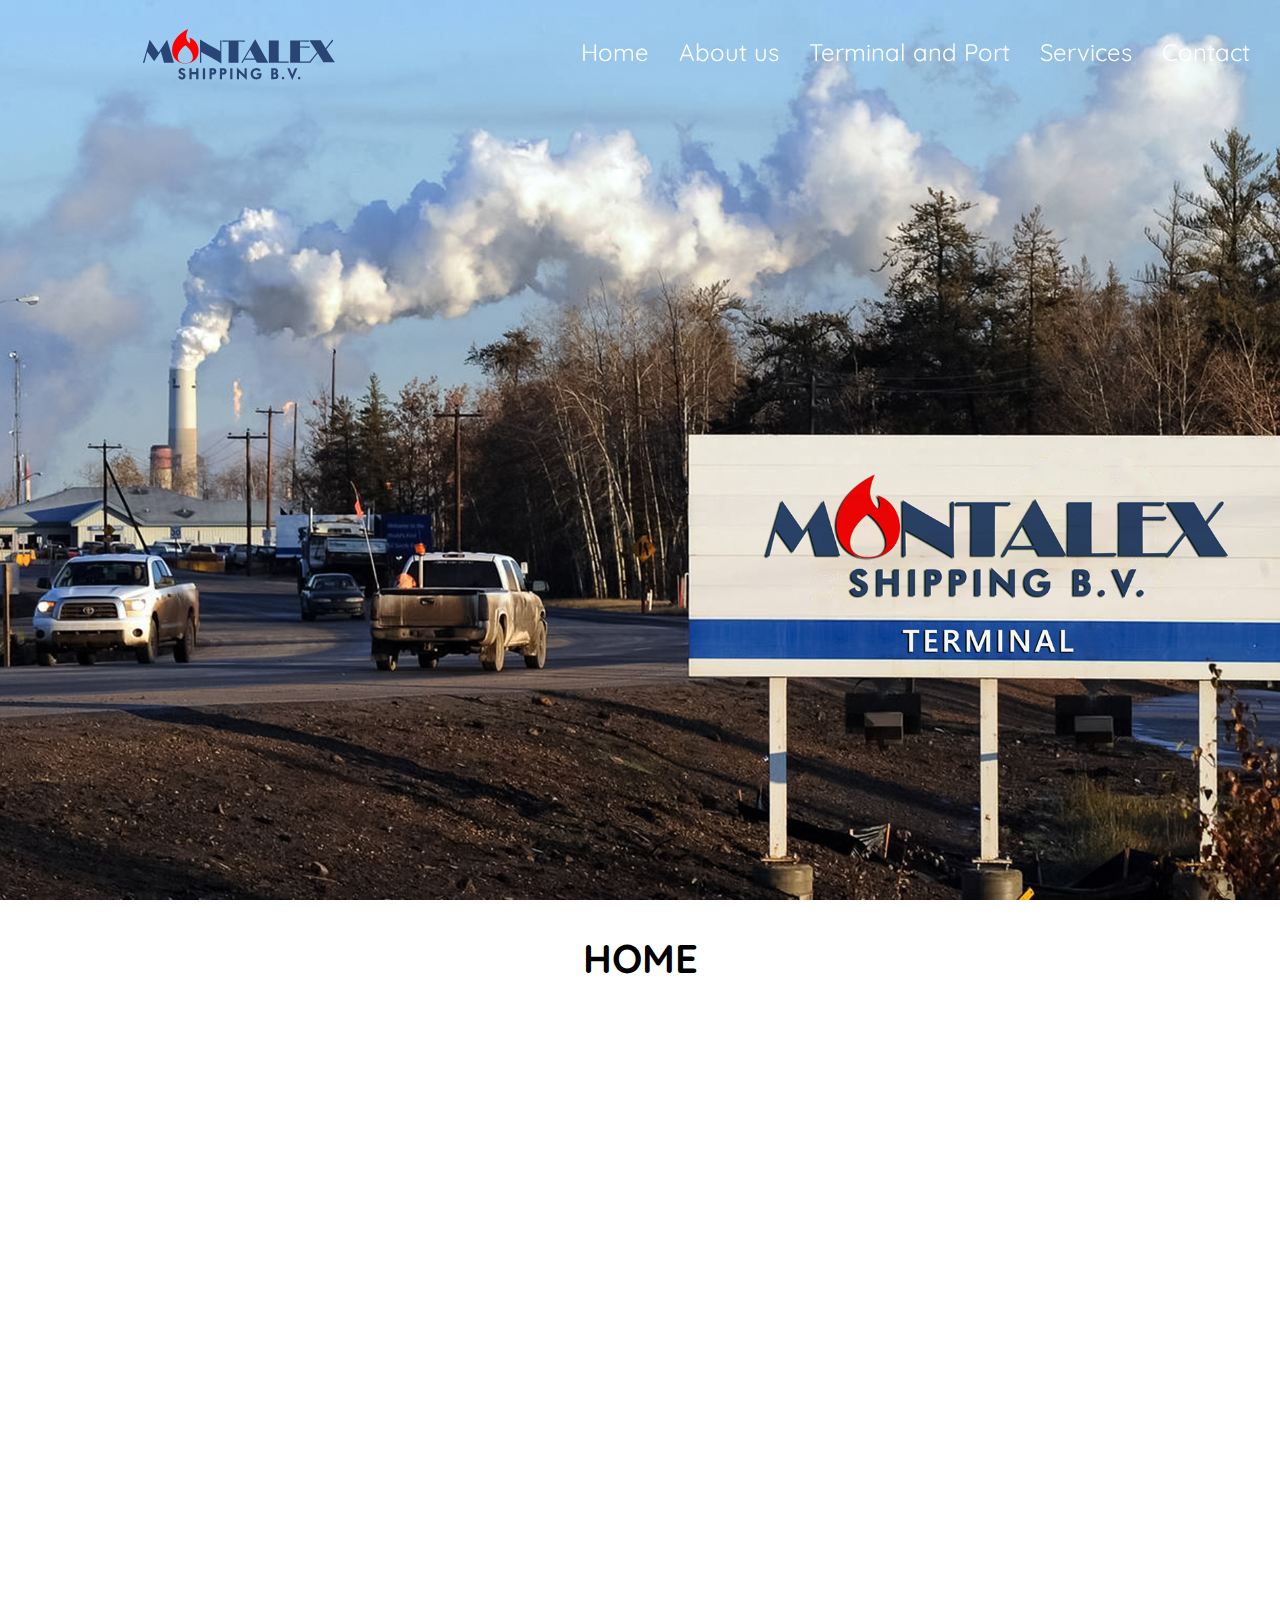
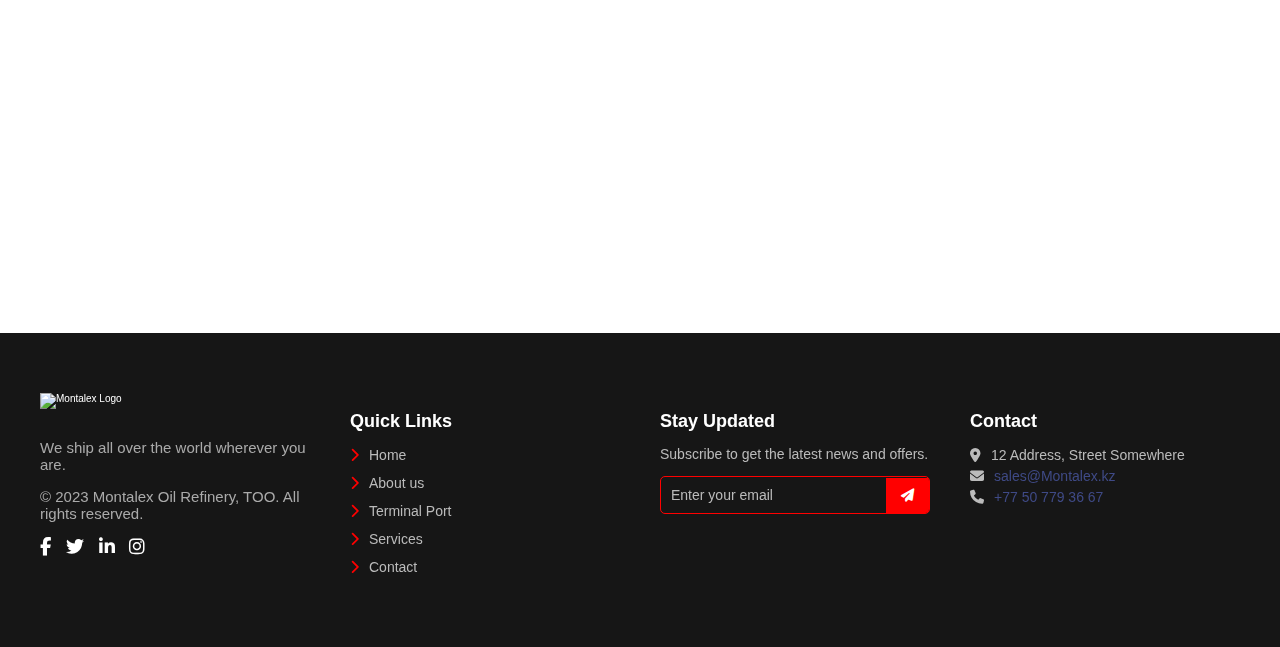
==== commit a3922118: "madam youll need to put your about page back" ====
--- a/src/pages/about.html
+++ b/src/pages/about.html
@@ -5,12 +5,12 @@
     <meta name="viewport" content="width=device-width, initial-scale=1.0">
     <title>Navbar</title>
     <link rel="stylesheet" href="https://cdnjs.cloudflare.com/ajax/libs/font-awesome/6.4.2/css/all.min.css">
-    <link rel="stylesheet" href="./src/style.css">
+    <link rel="stylesheet" href="../style.css">
 </head>
 <body>
     <nav class="nav">
         <div class="container">
-            <img class="montalex" src="./src/Montalex/Montalex Oil.svg" alt="" srcset="">
+            <img class="montalex" src="../Montalex/Montalex Oil.svg" alt="" srcset="">
             <div id="mainListDiv" class="main_list">
                 <ul class="navlinks">
                     <li><a href="../../index.html">Home</a></li>
--- a/src/style.css
+++ b/src/style.css
@@ -0,0 +1,830 @@
+@import url('https://fonts.googleapis.com/css?family=Quicksand:400,500,700');
+html,
+body {
+    margin: 0;
+    padding: 0;
+    box-sizing: border-box;
+    font-family: "Quicksand", sans-serif;
+    font-size: 62.5%;
+    font-size: 10px;
+}
+
+.nav {
+    width: 100%;
+    height: 65px;
+    position: fixed !important	;
+    line-height: 65px;
+    text-align: center;
+    z-index: 99;
+}
+
+.nav div.logo {
+    float: left;
+    width: auto;
+    height: auto;
+    padding-left: 3rem;
+}
+
+.nav div.logo a {
+    text-decoration: none;
+    color: #fff;
+    font-size: 2.5rem;
+}
+
+.nav div.logo a:hover {
+    color: #00E676;
+}
+
+.nav div.main_list {
+    height: 65px;
+    float: right;
+}
+
+.nav div.main_list ul {
+    width: 100%;
+    height: 65px;
+    display: flex;
+    list-style: none;
+    margin: 0;
+    padding: 0;
+}
+
+.nav div.main_list ul li {
+    width: auto;
+    height: 65px;
+    padding: 0;
+    padding-right: 3rem;
+}
+
+.nav div.main_list ul li a {
+    text-decoration: none;
+    color: #fff;
+    line-height: 65px;
+    font-size: 2.4rem;
+}
+
+.nav div.main_list ul li a:hover {
+    color: #e60f00;
+}
+
+
+/* Home section */
+
+.home {
+    width: 100%;
+    height: 100vh;
+    background-image: url(./Montalex/img0087.jpg);
+    background-position: center top;
+	background-size:cover;
+}
+
+.dropdown {
+    position: relative;
+}
+
+.dropdown-menu {
+    display: none !important;
+    position: absolute;
+    background: rgb(31, 65, 110);
+    box-shadow: 0px 2px 5px rgba(0, 0, 0, 0.1);
+    border-radius: 5px;
+    list-style: none;
+    padding: 10px 0;
+    width: 310px !important;
+    height: 220px !important;
+    top: 100%;
+    right: 20%;
+}
+
+.dropdown-menu li {
+    padding: 10px;
+    text-align: left;
+}
+
+.dropdown-menu li a {
+    text-decoration: none;
+    color: purple;
+    display: block;
+    padding: 2px 15px;
+}
+
+.dropdown-menu li a:hover {
+    background: #e0e0e048;
+    width: 100% !important;
+}
+
+/* Show dropdown on hover */
+.dropdown:hover .dropdown-menu {
+    display: block !important;
+}
+
+.navTrigger {
+    display: none;
+}
+
+.nav {
+    padding-top: 20px;
+    padding-bottom: 20px;
+    -webkit-transition: all 0.4s ease;
+    transition: all 0.4s ease;
+}
+
+.navTrigger {
+    cursor: pointer;
+    width: 30px;
+    height: 25px;
+    margin: auto;
+    position: absolute;
+    right: 30px;
+    top: 0;
+    bottom: 0;
+}
+
+.navTrigger i {
+    background-color: #fff;
+    border-radius: 2px;
+    content: '';
+    display: block;
+    width: 100%;
+    height: 4px;
+}
+
+.navTrigger i:nth-child(1) {
+    -webkit-animation: outT 0.8s backwards;
+    animation: outT 0.8s backwards;
+    -webkit-animation-direction: reverse;
+    animation-direction: reverse;
+}
+
+.navTrigger i:nth-child(2) {
+    margin: 5px 0;
+    -webkit-animation: outM 0.8s backwards;
+    animation: outM 0.8s backwards;
+    -webkit-animation-direction: reverse;
+    animation-direction: reverse;
+}
+
+.navTrigger i:nth-child(3) {
+    -webkit-animation: outBtm 0.8s backwards;
+    animation: outBtm 0.8s backwards;
+    -webkit-animation-direction: reverse;
+    animation-direction: reverse;
+}
+
+.navTrigger.active i:nth-child(1) {
+    -webkit-animation: inT 0.8s forwards;
+    animation: inT 0.8s forwards;
+}
+
+.navTrigger.active i:nth-child(2) {
+    -webkit-animation: inM 0.8s forwards;
+    animation: inM 0.8s forwards;
+}
+
+.navTrigger.active i:nth-child(3) {
+    -webkit-animation: inBtm 0.8s forwards;
+    animation: inBtm 0.8s forwards;
+}
+
+@-webkit-keyframes inM {
+    50% {
+        -webkit-transform: rotate(0deg);
+    }
+    100% {
+        -webkit-transform: rotate(45deg);
+    }
+}
+
+@keyframes inM {
+    50% {
+        transform: rotate(0deg);
+    }
+    100% {
+        transform: rotate(45deg);
+    }
+}
+
+@-webkit-keyframes outM {
+    50% {
+        -webkit-transform: rotate(0deg);
+    }
+    100% {
+        -webkit-transform: rotate(45deg);
+    }
+}
+
+@keyframes outM {
+    50% {
+        transform: rotate(0deg);
+    }
+    100% {
+        transform: rotate(45deg);
+    }
+}
+
+@-webkit-keyframes inT {
+    0% {
+        -webkit-transform: translateY(0px) rotate(0deg);
+    }
+    50% {
+        -webkit-transform: translateY(9px) rotate(0deg);
+    }
+    100% {
+        -webkit-transform: translateY(9px) rotate(135deg);
+    }
+}
+
+@keyframes inT {
+    0% {
+        transform: translateY(0px) rotate(0deg);
+    }
+    50% {
+        transform: translateY(9px) rotate(0deg);
+    }
+    100% {
+        transform: translateY(9px) rotate(135deg);
+    }
+}
+
+@-webkit-keyframes outT {
+    0% {
+        -webkit-transform: translateY(0px) rotate(0deg);
+    }
+    50% {
+        -webkit-transform: translateY(9px) rotate(0deg);
+    }
+    100% {
+        -webkit-transform: translateY(9px) rotate(135deg);
+    }
+}
+
+@keyframes outT {
+    0% {
+        transform: translateY(0px) rotate(0deg);
+    }
+    50% {
+        transform: translateY(9px) rotate(0deg);
+    }
+    100% {
+        transform: translateY(9px) rotate(135deg);
+    }
+}
+
+@-webkit-keyframes inBtm {
+    0% {
+        -webkit-transform: translateY(0px) rotate(0deg);
+    }
+    50% {
+        -webkit-transform: translateY(-9px) rotate(0deg);
+    }
+    100% {
+        -webkit-transform: translateY(-9px) rotate(135deg);
+    }
+}
+
+@keyframes inBtm {
+    0% {
+        transform: translateY(0px) rotate(0deg);
+    }
+    50% {
+        transform: translateY(-9px) rotate(0deg);
+    }
+    100% {
+        transform: translateY(-9px) rotate(135deg);
+    }
+}
+
+@-webkit-keyframes outBtm {
+    0% {
+        -webkit-transform: translateY(0px) rotate(0deg);
+    }
+    50% {
+        -webkit-transform: translateY(-9px) rotate(0deg);
+    }
+    100% {
+        -webkit-transform: translateY(-9px) rotate(135deg);
+    }
+}
+
+@keyframes outBtm {
+    0% {
+        transform: translateY(0px) rotate(0deg);
+    }
+    50% {
+        transform: translateY(-9px) rotate(0deg);
+    }
+    100% {
+        transform: translateY(-9px) rotate(135deg);
+    }
+}
+
+
+.affix {
+    padding: 0;
+    background-color: #111;
+}
+
+.myH2 {
+	text-align:center;
+	font-size: 4rem;
+}
+.myP {
+	text-align: justify;
+	padding-left:15%;
+	padding-right:15%;
+	font-size: 20px;
+}
+
+.montalex{
+    width: 15%;
+    margin-left: -15% !important;
+}
+
+    footer {
+        background: rgba(10, 10, 10, 0.952);
+        color: white;
+        padding: 60px 40px;
+        font-family: 'Poppins', sans-serif;
+        backdrop-filter: blur(10px);
+        box-shadow: 0 -2px 10px rgba(255, 255, 255, 0.1);
+        position: sticky;
+    }
+    
+    .footer-container {
+        max-width: 1200px;
+        margin: 0 auto;
+        display: flex;
+        justify-content: space-between;
+        flex-wrap: wrap;
+        gap: 40px;
+    }
+    
+    .footer-logo {
+        flex: 1;
+        min-width: 250px;
+    }
+    
+    .footer-logo img {
+        width: 160px;
+        margin-bottom: 15px;
+    }
+    
+    .footer-logo p {
+        font-size: 15px;
+        color: #aaa;
+    }
+    
+    .copyright {
+        font-size: 13px;
+        margin-top: 10px;
+        color: #666;
+    }
+    
+    .social-icons {
+        margin-top: 15px;
+    }
+    
+    .social-icons a {
+        color: white;
+        font-size: 18px;
+        margin-right: 12px;
+        transition: transform 0.3s ease, color 0.3s ease;
+    }
+    
+    .social-icons a:hover {
+        transform: scale(1.1);
+        color: red;
+    }
+    
+    .footer-links {
+        flex: 1;
+        min-width: 200px;
+    }
+    
+    .footer-links h3 {
+        font-size: 18px;
+        color: #fff;
+        margin-bottom: 15px;
+    }
+    
+    .footer-links ul {
+        list-style: none;
+        padding: 0;
+    }
+    
+    .footer-links ul li {
+        margin-bottom: 12px;
+    }
+    
+    .footer-links ul li a {
+        color: #bbb;
+        text-decoration: none;
+        font-size: 14px;
+        display: flex;
+        align-items: center;
+        gap: 10px;
+        transition: all 0.3s ease-in-out;
+    }
+    
+    .footer-links ul li a i {
+        color: red;
+        transition: transform 0.3s ease;
+    }
+    
+    .footer-links ul li a:hover {
+        color: red;
+        transform: translateX(5px);
+    }
+    
+    .footer-links ul li a:hover i {
+        transform: translateX(3px);
+    }
+    
+    .footer-newsletter {
+        flex: 1;
+        min-width: 250px;
+        text-align: left;
+    }
+    
+    .footer-newsletter h3 {
+        font-size: 18px;
+        margin-bottom: 10px;
+        color: white;
+    }
+    
+    .footer-newsletter p {
+        font-size: 14px;
+        color: #bbb;
+    }
+    
+    .footer-newsletter form {
+        display: flex;
+        align-items: center;
+        border: 1px solid red;
+        border-radius: 5px;
+        overflow: hidden;
+        margin-top: 10px;
+    }
+    
+    .footer-newsletter input {
+        flex: 1;
+        border: none;
+        padding: 10px;
+        font-size: 14px;
+        color: white;
+        background: transparent;
+        outline: none;
+    }
+    
+    .footer-newsletter input::placeholder {
+        color: #bbb;
+    }
+    
+    .footer-newsletter button {
+        background: red;
+        color: white;
+        border: none;
+        padding: 10px 15px;
+        cursor: pointer;
+        transition: background 0.3s ease;
+    }
+    
+    .footer-newsletter button:hover {
+        background: #27316b;
+    }
+    
+    .footer-contact {
+        flex: 1;
+        min-width: 250px;
+    }
+    
+    .footer-contact h3 {
+        font-size: 18px;
+        margin-bottom: 15px;
+        color: #fff;
+    }
+    
+    .footer-contact p {
+        font-size: 14px;
+        color: #bbb;
+        margin: 5px 0;
+        display: flex;
+        align-items: center;
+        gap: 10px;
+    }
+    
+    .footer-contact a {
+        color: #3f4a86;
+        text-decoration: none;
+        font-weight: 500;
+    }
+    
+    .footer-contact a:hover {
+        text-decoration: underline;
+    }
+    
+    .footer-links .dropdown {
+        position: relative;
+    }
+
+    .footer-links .submenu {
+        position: absolute;
+        left: 35%;
+        top: 0%;
+        background: rgba(255, 255, 255, 0.1);
+        backdrop-filter: blur(5px);
+        border-radius: 5px;
+        width: fit-content;
+        padding: 8px 20px 2px 2px;
+        list-style: none;
+        display: none;
+        transition: all 0.3s ease-in-out;
+    }
+
+    .footer-links .submenu li {
+        padding: 0px 10px;
+    }
+
+    .footer-links .submenu li a {
+        color: #bbb;
+        text-decoration: none;
+        font-size: 13px;
+        display: block;
+        transition: color 0.3s;
+    }
+
+    .footer-links .submenu li a:hover {
+        color: red;
+    }
+
+    .footer-links .dropdown:hover .submenu {
+        display: block;
+    }
+
+
+
+@media screen and (min-width: 768px) and (max-width: 1024px) {
+    .container {
+        margin: 0;
+    }
+}
+
+@media screen and (max-width:1300px){
+    .montalex{
+        width: 15%;
+        margin-top: 9px;
+        margin-left: -8% !important;
+    }
+}
+
+@media screen and (max-width:1200px){
+    .montalex{
+        width: 15% !important;
+        margin-left: -12% !important;
+    }
+}
+
+@media screen and (max-width: 1024px) {
+    .footer-container {
+        flex-wrap: wrap;
+        justify-content: center;
+        gap: 30px;
+        padding: 0 20px;
+        text-align: center;
+    }
+
+    .footer-logo, .footer-links, .footer-contact {
+        flex: 1 1 100%;
+        max-width: 400px;
+    }
+
+    .footer-logo img {
+        margin: 0 auto;
+    }
+
+    .footer-links .submenu {
+        position: absolute;
+        margin-left: 25%;
+        top: 0%;
+        background: rgba(255, 255, 255, 0.1);
+        backdrop-filter: blur(5px);
+        border-radius: 5px;
+        width: fit-content;
+        padding: 8px 20px 2px 2px;
+        list-style: none;
+        display: none;
+        transition: all 0.3s ease-in-out;
+    }
+}
+
+@media screen and (max-width:968px) {
+    .navTrigger {
+        display: block;
+    }
+    .nav div.logo {
+        margin-left: 15px;
+    }
+    .nav div.main_list {
+        width: 100%;
+        height: 0;
+        overflow: hidden;
+    }
+    .nav div.show_list {
+        height: auto;
+        display: none;
+    }
+    .nav div.main_list ul {
+        flex-direction: column;
+        width: 100%;
+        height: 100vh;
+        /* right: 0; */
+        /* left: 0; */
+        justify-content:center !important;
+        align-items: center !important;
+        text-align: center;
+        bottom: 0;
+        background-color: #111;
+        /*same background color of navbar*/
+        background-position: center top;
+    }
+    .nav div.main_list ul li {
+        width: 100%;
+        text-align: center;
+    }
+    .nav div.main_list ul li a {
+        text-align: center;
+        width: 100%;
+        font-size: 2.5rem;
+        padding: 20px;
+    }
+    .nav div.media_button {
+        display: block;
+    }
+    .montalex{
+        margin-top: 5px;
+        width: 19% !important;
+        margin-right: 50% !important;
+    }
+}
+
+@media screen and (max-width:900px) {
+    .montalex{
+        width: 15%;
+        margin-top: 9px;
+        margin-left: -8% !important;
+    }
+}
+
+@media screen and (max-width:800px){
+	.myP {
+		padding:2%;
+	}
+    .main_links .navlinks{
+        padding: 20%;
+    }
+    .dropdown-menu {
+        /* display: none !important; */
+        /* position: absolute; */
+        background: rgba(14, 42, 70, 0.39) !important;
+        box-shadow: 0px 2px 5px rgba(0, 0, 0, 0.1);
+        border-radius: 5px;
+        list-style: none;
+        /* padding: 10px 0; */
+        width: 240px !important;
+        height: 160px !important;
+        top: 20%;
+        right:55%;
+        overflow: hidden;
+    }
+    
+    .ii {
+        display: none !important;
+        position: absolute;
+        background: rgba(14, 42, 70, 0.39) !important;
+        box-shadow: 0px 2px 5px rgba(0, 0, 0, 0.1);
+        border-radius: 5px;
+        list-style: none;
+        /* padding: 10px 0; */
+        width: 270px !important;
+        height: 210px !important;
+        top: -20%;
+        right:50%;
+        overflow: hidden;
+    }
+
+    .dropdown-menu li {
+        text-align: left;
+        height: 50px !important;
+         color: rgb(251, 251, 252) !important;
+         display: block;
+    }
+    
+    .dropdown-menu li a {
+        text-decoration: none;
+        text-align: left !important;
+        font-size: 2rem !important;
+        height: 10px;
+        display: flex;
+        /* padding-top: 30px; */
+        align-items: center;
+    }
+    
+    .dropdown-menu li a:hover {
+        background: #e0e0e048;
+        width: 100% !important;
+    }
+    
+    /* Show dropdown on hover */
+    .dropdown-menu li:hover .dropdown-menu {
+        display: flex !important;
+        flex-direction: column !important;
+    }
+    
+    .montalex{
+        width: 15%;
+        margin-top: 9px;
+        margin-left: -8% !important;
+    }
+}
+
+@media screen and (max-width: 768px) {
+        .footer-container {
+            flex-direction: column;
+            text-align: center;
+        }
+    
+        .footer-logo, .footer-links, .footer-contact, .footer-newsletter {
+            text-align: center;
+        }
+    
+        .footer-links ul li a {
+            justify-content: center;
+        }
+    
+        .footer-newsletter form {
+            flex-direction: column;
+            border: none;
+            padding: 7px;
+            background-color: #27316b8e;
+        }
+    
+        .footer-newsletter input, .footer-newsletter button {
+            width: 100%;
+        }
+
+    .footer-container {
+        flex-direction: column;
+        align-items: center;
+        text-align: center;
+        gap: 20px;
+    }
+
+    .footer-logo, .footer-links, .footer-contact {
+        width: 100%;
+    }
+
+    .footer-links ul {
+        display: flex;
+        flex-direction: column;
+        align-items: center;
+        gap: 8px;
+    }
+
+    .footer-links ul li {
+        width: 100%;
+    }
+
+    .footer-contact p {
+        justify-content: center;
+    }
+}
+
+@media screen and (max-width:600px) {
+    .montalex{
+        width: 32% !important;
+        margin-top: 9px;
+        margin-left: -8% !important;
+    }
+
+}
+
+@media screen and (max-width: 480px) {
+    .footer-logo img {
+        width: 140px;
+    }
+
+    .footer-links h3,
+    .footer-contact h3 {
+        font-size: 16px;
+    }
+
+    .footer-links ul li a,
+    .footer-contact p {
+        font-size: 13px;
+    }
+
+    .footer-contact a {
+        font-size: 14px;
+    }
+}
+
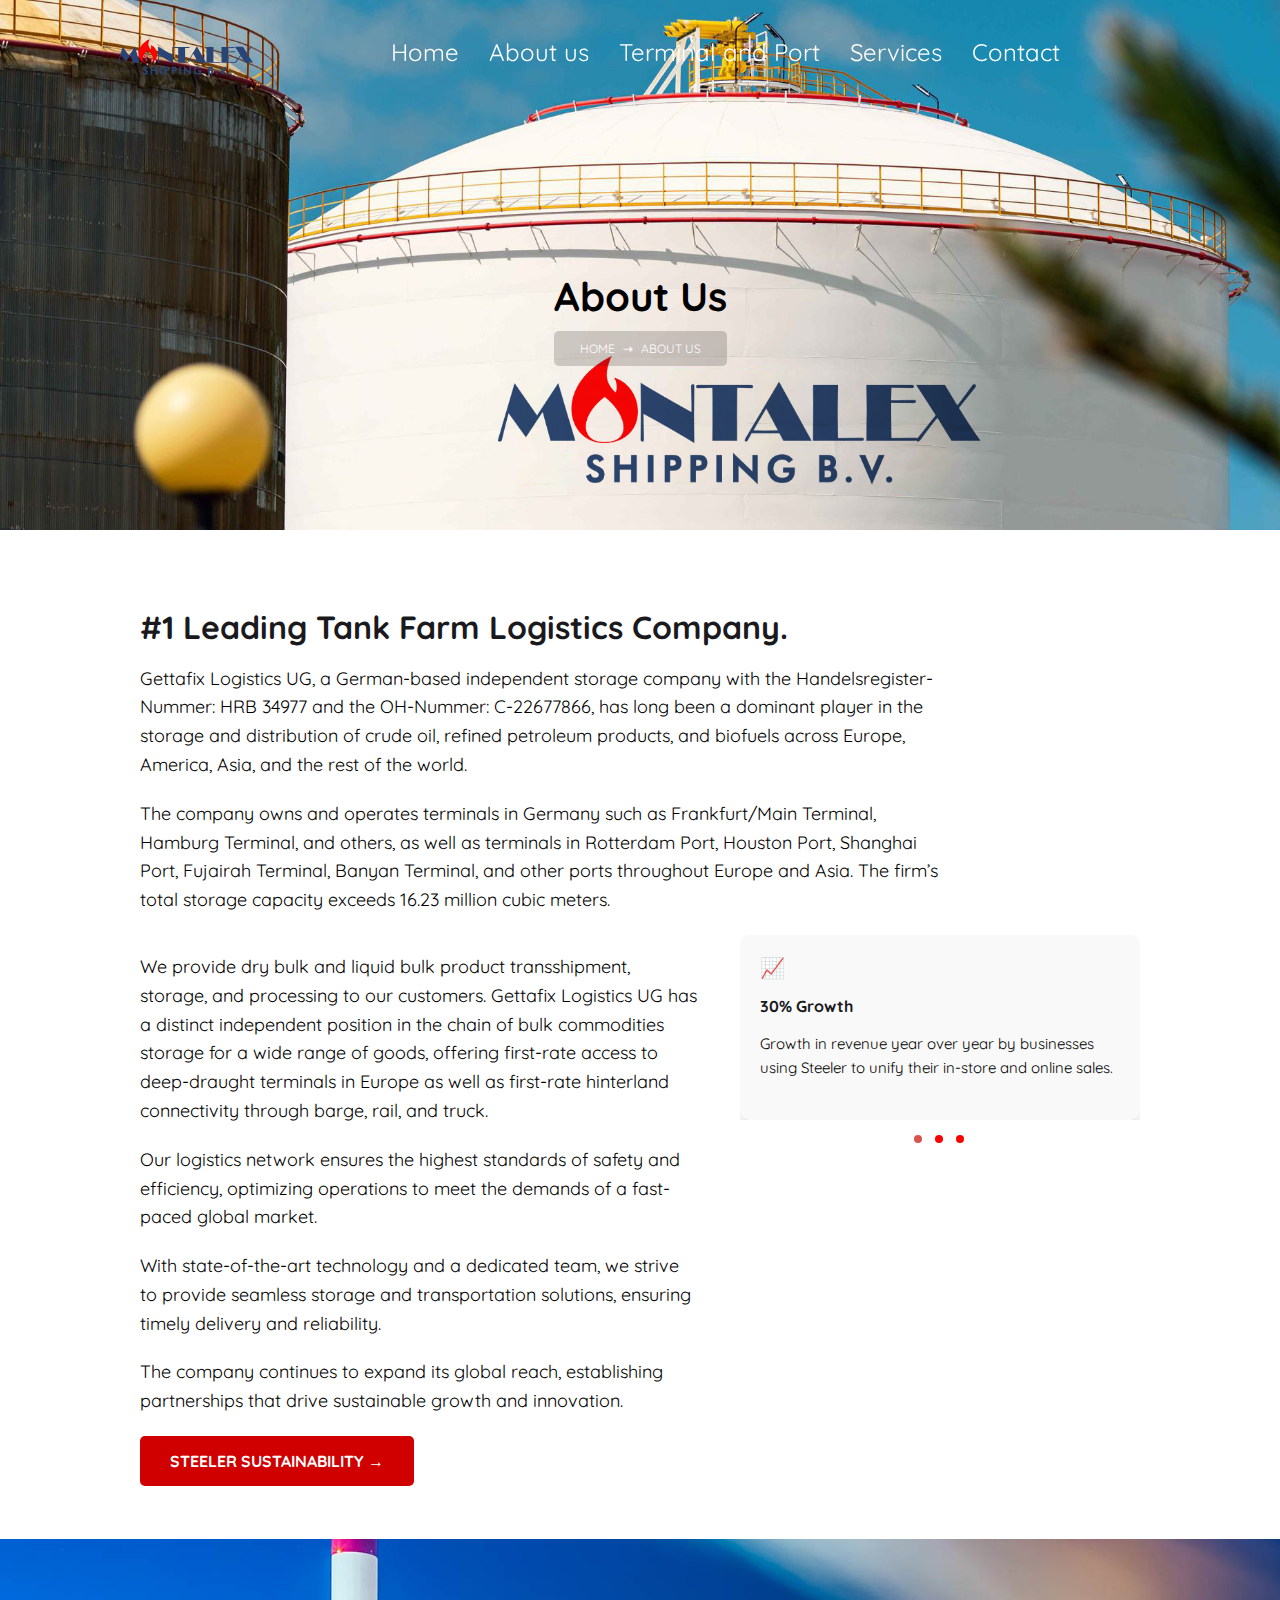
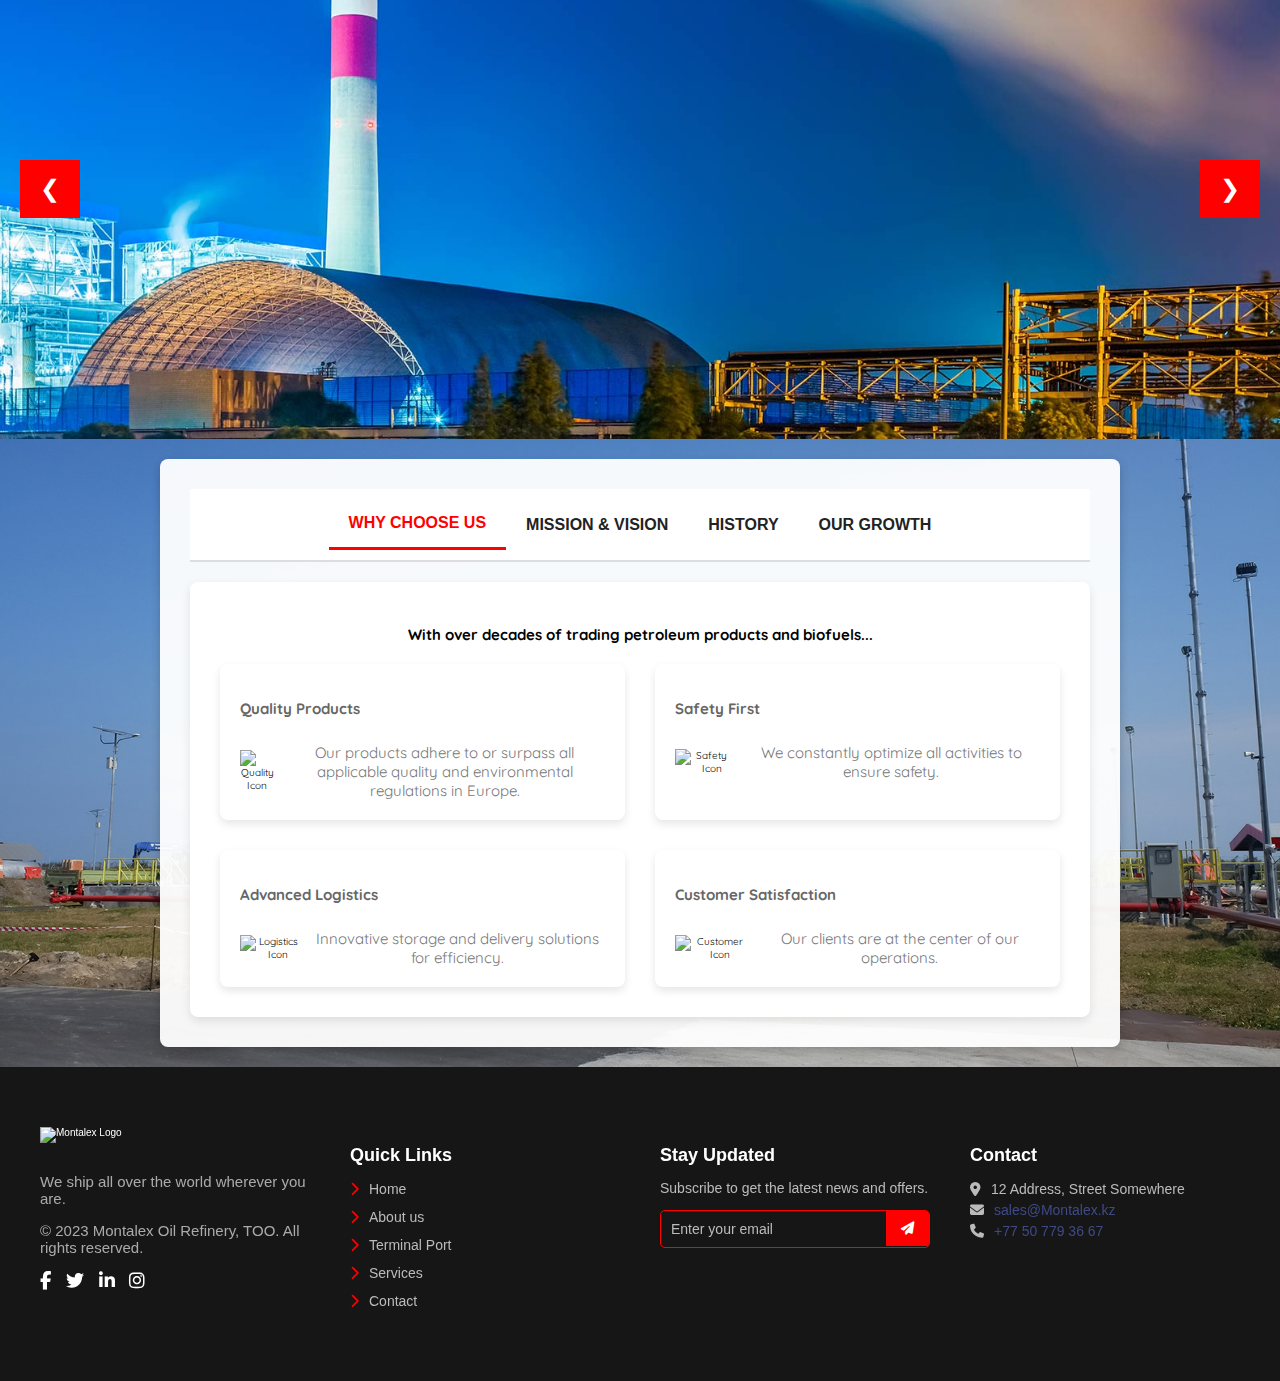
==== commit 95760b9c: "done with every remaining home and bunkering" ====
--- a/src/pages/about.html
+++ b/src/pages/about.html
@@ -6,6 +6,7 @@
     <title>Navbar</title>
     <link rel="stylesheet" href="https://cdnjs.cloudflare.com/ajax/libs/font-awesome/6.4.2/css/all.min.css">
     <link rel="stylesheet" href="../style.css">
+    <link rel="stylesheet" href="../styles/about.css">
 </head>
 <body>
     <nav class="nav">
@@ -15,23 +16,23 @@
                 <ul class="navlinks">
                     <li><a href="../../index.html">Home</a></li>
                     <li class="dropdown">
-                        <a href="./src/pages/about.html" class="">About us</a>
+                        <a href="about.html" class="">About us</a>
                         <ul class="dropdown-menu">
-                            <li><a href="./src/pages/sustainability.html">Sustainabilty</a></li>
-                            <li><a href="./src/pages/energy-transition.html">Energy Transition</a></li>
-                            <li><a href="./src/pages/shipping.html">Shipping</a></li>
+                            <li><a href="sustainability.html">Sustainabilty</a></li>
+                            <li><a href="energy-transition.html">Energy Transition</a></li>
+                            <li><a href="shipping.html">Shipping</a></li>
                         </ul>
                     </li>
-					<li><a href="./src/pages/terminal-port.html">Terminal and Port</a></li>
+					<li><a href="terminal-port.html">Terminal and Port</a></li>
                     <li class="dropdown">
-                        <a href="./src/pages/services.html" class="">Services</a>
+                        <a href="services.html" class="">Services</a>
                         <ul class="dropdown-menu ii">
-                            <li><a href="./src/pages/tank-storage.html">Tank Storage</a></li>
-                            <li><a href="./src/pages/crude-transhipment.html">Crude Transhippment</a></li>
-                            <li><a href="./src/pages/bunkenring.html">Bunkering Services</a></li>
+                            <li><a href="tank-storage.html">Tank Storage</a></li>
+                            <li><a href="crude-transhipment.html">Crude Transhippment</a></li>
+                            <li><a href="bunkenring.html">Bunkering Services</a></li>
                         </ul>
                     </li>
-                    <li><a href="./src/pages/contact.html">Contact</a></li>
+                    <li><a href="contact.html">Contact</a></li>
                 </ul>
             </div>
             <span class="navTrigger">
@@ -41,27 +42,250 @@
             </span>
         </div>
     </nav>
-    <section class="home">        
+   
+
+
+
+
+    <section class="about-us" >
+        <div class="home-content about-uscontent">
+            <h1>About Us</h1>
+            <div class="breadcrumb aboutbreadcrumb">
+                <a href="../../index.html">HOME</a>
+                <span class="arrow">➝</span>
+                <a href="about.html">ABOUT US</a>
+            </div>
+            
+        </div>
     </section>
-    <!-- DONT TOUCH ANYTHING ABOVE THIS LINE. MADDAAAMMMMMM -->
-
-
-
-
-
-
-
-
-
-
-
-
-
-    <div style="height: 1000px">
-        <!-- just to make scrolling effect possible -->
-			<h2 class="myH2">HOME</h2>
-    </div>
-
+    <section class="logistics-overview">
+        <div class="logistics-content">
+            <h2>#1 Leading Tank Farm Logistics Company.</h2>
+            <p>
+                Gettafix Logistics UG, a German-based independent storage company with the Handelsregister-Nummer: HRB 34977 
+                and the OH-Nummer: C-22677866, has long been a dominant player in the storage and distribution of crude oil, 
+                refined petroleum products, and biofuels across Europe, America, Asia, and the rest of the world.
+            </p>
+            <p>
+                The company owns and operates terminals in Germany such as Frankfurt/Main Terminal, Hamburg Terminal, and others, 
+                as well as terminals in Rotterdam Port, Houston Port, Shanghai Port, Fujairah Terminal, Banyan Terminal, and 
+                other ports throughout Europe and Asia. The firm’s total storage capacity exceeds 16.23 million cubic meters.
+            </p>
+    
+            <!-- FLEX CONTAINER for Last Paragraph + Growth Info -->
+            <div class="content-flex">
+                <div class="company-text">
+                    <p class="company-growth-text">
+                        We provide dry bulk and liquid bulk product transshipment, storage, and processing to our customers. 
+                        Gettafix Logistics UG has a distinct independent position in the chain of bulk commodities storage for a wide 
+                        range of goods, offering first-rate access to deep-draught terminals in Europe as well as first-rate hinterland 
+                        connectivity through barge, rail, and truck.
+                    </p>
+                    <p>
+                        Our logistics network ensures the highest standards of safety and efficiency, optimizing operations to meet the 
+                        demands of a fast-paced global market.
+                    </p>
+                    <p>
+                        With state-of-the-art technology and a dedicated team, we strive to provide seamless storage and transportation solutions, 
+                        ensuring timely delivery and reliability.
+                    </p>
+                    <p>
+                        The company continues to expand its global reach, establishing partnerships that drive sustainable growth and innovation.
+                    </p>
+                </div>
+    
+                <!-- Growth Section with Slider -->
+                <section class="growth-section">
+                    <div class="growth-slider">
+                        <div class="growth-slide active">
+                            <div class="growth-card">
+                                <div class="growth-icon">📈</div>
+                                <div class="growth-details">
+                                    <h3>30% Growth</h3>
+                                    <p>Growth in revenue year over year by businesses using Steeler to unify their in-store and online sales.</p>
+                                </div>
+                            </div>
+                        </div>
+                        <div class="growth-slide">
+                            <div class="growth-card">
+                                <div class="growth-icon">💰</div>
+                                <div class="growth-details">
+                                    <h3>Increased Revenue</h3>
+                                    <p>Companies report a 45% boost in sales after implementing our logistics solutions.</p>
+                                </div>
+                            </div>
+                        </div>
+                        <div class="growth-slide">
+                            <div class="growth-card">
+                                <div class="growth-icon">🚀</div>
+                                <div class="growth-details">
+                                    <h3>Faster Delivery</h3>
+                                    <p>Logistics efficiency increased by 60%, reducing delivery times significantly.</p>
+                                </div>
+                            </div>
+                        </div>
+                    </div>
+    
+                    <!-- Slider Dots -->
+                    <div class="growth-dots">
+                        <span class="dot active" onclick="changeSlide(0)"></span>
+                        <span class="dot" onclick="changeSlide(1)"></span>
+                        <span class="dot" onclick="changeSlide(2)"></span>
+                    </div>
+                </section>
+            </div>
+            <a href="#" class="sustainability-btn primary-button">
+                STEELER SUSTAINABILITY →
+            </a>
+            
+        </div>
+
+        
+    </section>
+
+    <section class="custom-slider">
+        <div class="custom-slider-container">
+            <div class="custom-slide active" style="background-image: url('../Montalex/slider-1.jpg');"></div>
+            <div class="custom-slide" style="background-image: url('../Montalex/slider-2.jpg');"></div>
+            <div class="custom-slide" style="background-image: url('../Montalex/slidr-3.jpg');"></div>
+    
+            <!-- Navigation Arrows -->
+            <button class="custom-slider-btn custom-prev" onclick="moveCustomSlide(-1)">&#10094;</button>
+            <button class="custom-slider-btn custom-next" onclick="moveCustomSlide(1)">&#10095;</button>
+        </div>
+    </section>
+
+    <section class="info-section">
+        <div class="info-container">
+            <section class="tab-section">
+                <div class="tabs" id="tabs-container">
+                    <button class="tab active" onclick="showTab(event, 'why-choose-us')">WHY CHOOSE US</button>
+                    <button class="tab" onclick="showTab(event, 'mission-vision')">MISSION & VISION</button>
+                    <button class="tab" onclick="showTab(event, 'history')">HISTORY</button>
+                    <button class="tab" onclick="showTab(event, 'our-growth')">OUR GROWTH</button>
+                </div>
+    
+                <div class="tab-content">
+                    <div id="why-choose-us" class="tab-pane active">
+                        <h2>With over decades of trading petroleum products and biofuels...</h2>
+                        <div class="info-features">
+                            <div class="feature-box">
+                                <h3>Quality Products</h3>
+                                <div class="feature-content">
+                                    <img src="icon-quality.png" alt="Quality Icon" class="feature-icon">
+                                    <p>Our products adhere to or surpass all applicable quality and environmental regulations in Europe.</p>
+                                </div>
+                            </div>
+                            
+                            <div class="feature-box">
+                                <h3>Safety First</h3>
+                                <div class="feature-content">
+                                    <img src="icon-safety.png" alt="Safety Icon" class="feature-icon">
+                                    <p>We constantly optimize all activities to ensure safety.</p>
+                                </div>
+                            </div>
+                    
+                            <div class="feature-box">
+                                <h3>Advanced Logistics</h3>
+                                <div class="feature-content">
+                                    <img src="icon-logistics.png" alt="Logistics Icon" class="feature-icon">
+                                    <p>Innovative storage and delivery solutions for efficiency.</p>
+                                </div>
+                            </div>
+                    
+                            <div class="feature-box">
+                                <h3>Customer Satisfaction</h3>
+                                <div class="feature-content">
+                                    <img src="icon-customer.png" alt="Customer Icon" class="feature-icon">
+                                    <p>Our clients are at the center of our operations.</p>
+                                </div>
+                            </div>
+                        </div>
+                    </div>
+                    
+                    <div id="mission-vision" class="tab-pane">
+                        <section class="mission-vision">
+                            <div class="container">
+                                <div class="mission-box">
+                                    <h3><span class="dot"></span> OUR MISSION</h3>
+                                    <p>
+                                        The company’s goal is to provide flexible storage and transportation solutions that precisely match 
+                                        the needs of the client. We aim for excellence in everything we do and are always looking for ways 
+                                        to improve. We are devoted to exceeding both our own and other people’s expectations.
+                                        With vigor and a sense of urgency, we strive for positive outcomes.
+                                    </p>
+                                </div>
+                    
+                                <div class="vision-box">
+                                    <h3><span class="dot"></span> OUR VISION</h3>
+                                    <p>
+                                        With the best technical staff in the Oil & Gas business, we want to become a valued partner and 
+                                        global provider of economical and dependable services.
+                                        Gettafix Logistics UG plans to increase its investments in automation, hire the right people, 
+                                        continue to innovate, and recognize and seize possibilities.
+                                    </p>
+                                </div>
+                            </div>
+                        </section>
+                    
+                    </div>
+    
+                    <div id="history" class="tab-pane">
+                        <section class="timeline-container">
+                            <div class="timeline-event">
+                                <div class="event-header">
+                                    <div class="event-title">1955 - From Birth to a Period of Growth</div>
+                                </div>
+                                <p class="event-description">
+                                    We began as a domestic oil trading enterprise. Today, we are in the midst of an exciting period 
+                                    of innovation and investment known as the energy transition...
+                                </p>
+                            </div>
+                    
+                            <div class="timeline-event">
+                                <div class="event-header">
+                                    <div class="event-title">1970 - Creation of Demand and New Business</div>
+                                </div>
+                                <p class="event-description">
+                                    Gettafix Logistics UG transports goods to dealers in Trier, Eifel, Hunsrück, Westerwald...
+                                </p>
+                            </div>
+                    
+                            <div class="timeline-event">
+                                <div class="event-header">
+                                    <div class="event-title">2000 - Opening up Limitless Worlds of Potential</div>
+                                </div>
+                                <p class="event-description">
+                                    Gettafix Logistics UG has supplied its Connecticut customers with gasoil and diesel from a tank terminal...
+                                </p>
+                            </div>
+                    
+                            <div class="timeline-event">
+                                <div class="event-header">
+                                    <div class="event-title">2015 - Moving further with global operations</div>
+                                </div>
+                                <p class="event-description">
+                                    Gettafix restructures its operations into three distinct business groups...
+                                </p>
+                            </div>
+                        </section>
+                    </div>
+    
+                    <div id="our-growth" class="tab-pane">
+                        <section class="statistics-container">
+                            <p class="statistics-title">
+                                Refer to the statistics of our company. Manufacturer’s high-end manufacturing services are 
+                                a perfect complement to today’s high-tech industries.
+                            </p>
+                            <img src="../Montalex/service_chart.jpg" alt="Company Statistics Graph" class="statistics-image">
+                        </section>
+                    
+                    </div>
+                </div>
+            </section>
+        </div>
+    </section>
+    
 
 
 
@@ -97,26 +321,26 @@
             
                     <!-- About Us Dropdown -->
                     <li class="dropdown">
-                        <a href="./src/pages/about.html">
+                        <a href="about.html">
                             <i class="fas fa-chevron-right"></i> About us
                         </a>
                         <ul class="submenu">
-                            <li><a href="./src/pages/team.html">Our Team</a></li>
+                            <li><a href="">Our Team</a></li>
                             <li><a href="./src/pages/mission.html">Mission & Vision</a></li>
                         </ul>
                     </li>
-                    <li><a href="./src/pages/terminal-port.html"><i class="fas fa-chevron-right"></i> Terminal Port</a></li>
+                    <li><a href="terminal-port.html"><i class="fas fa-chevron-right"></i> Terminal Port</a></li>
                                         <!-- Services Dropdown -->
                                         <li class="dropdown">
-                                            <a href="./src/pages/services.html">
+                                            <a href="services.html">
                                                 <i class="fas fa-chevron-right"></i> Services
                                             </a>
                                             <ul class="submenu">
-                                                <li><a href="./src/pages/logistics.html">Logistics</a></li>
-                                                <li><a href="./src/pages/shipping.html">Shipping</a></li>
+                                                <li><a href="">Logistics</a></li>
+                                                <li><a href="shipping.html">Shipping</a></li>
                                             </ul>
                                         </li>
-                    <li><a href="./src/pages/contact.html"><i class="fas fa-chevron-right"></i> Contact</a></li>
+                    <li><a href="contact.html"><i class="fas fa-chevron-right"></i> Contact</a></li>
                 </ul>
             </div>
             
@@ -141,15 +365,9 @@
 </body>
 <script src="https://ajax.googleapis.com/ajax/libs/jquery/3.1.1/jquery.min.js"></script>
 <script src="js/scripts.js"></script>
-<script src="./src/script/navbar.js"></script>
-<script>
-    $(window).scroll(function() {
-        if ($(document).scrollTop() > 50) {
-            $('.nav').addClass('affix');
-            console.log("OK");
-        } else {
-            $('.nav').removeClass('affix');
-        }
-    });
+<script src="../script/index.js"></script>
+<script src="../script/navbar.js"></script>
+
+    
 </script>
 </html>--- a/src/styles/about.css
+++ b/src/styles/about.css
@@ -0,0 +1,618 @@
+.about-us {
+    /* position: relative; */
+    display: flex;
+    align-items: center;
+    justify-content: center;
+    text-align: center;
+    color: white;
+    z-index: 99;
+    width: 100%;
+    /* height: 100vh; */
+    height: 50vh; /* Reduced height */
+    background-image: url(../Montalex/img9911.jpg);
+    background-position: center top;
+    background-size: cover;
+    padding-top: 80px; 
+}
+
+.about-us::before {
+    content: "";
+    position: absolute;
+    top: 0;
+    left: 0;
+    width: 100%;
+    height: 100%;
+    z-index: 0; 
+}
+
+.about-uscontent {
+    /* position: relative; */
+    z-index: 1;
+    align-items: center;
+    justify-content: center;
+}
+
+.about-uscontent h1 {
+    font-size: 4rem;
+    text-align: center;
+    font-weight: bold;
+    margin-bottom: 10px;
+    color: #000000;
+}
+
+.aboutbreadcrumb {
+    background: rgba(39, 34, 34, 0.2);
+    padding: 10px 20px;
+    border-radius: 5px;
+    display: flex;
+    gap: 8px;
+    text-align: center;
+    align-items: center;
+    justify-content: center;
+}
+
+.aboutbreadcrumb a {
+    text-decoration: none;
+    color: white;
+    font-size: 1.2rem;
+    transition: color 0.3s ease-in-out, text-decoration 0.3s ease-in-out;
+}
+
+.aboutbreadcrumb a:hover {
+    
+    text-decoration: underline; }
+
+.aboutbreadcrumb .arrow {
+    color: white; 
+    font-weight: bold;
+    font-size: 1.2rem;
+    opacity: 0.8;
+}
+
+p, h2 {
+    opacity: 0;
+    transform: translateY(20px);
+    transition: opacity 0.6s ease-out, transform 0.6s ease-out;
+}
+
+p.show, h2.show {
+    opacity: 1;
+    transform: translateY(0);
+}
+/* General Section Styling */
+.logistics-overview {
+    display: flex;
+    justify-content: center;
+    padding: 50px 20px;
+}
+
+.logistics-content {
+    max-width: 1000px; 
+    text-align: left;
+}
+
+.logistics-content h2 {
+    font-size: 32px;
+    font-weight: bold;
+    margin-bottom: 15px;
+    color: #1A191D;
+}
+
+
+.logistics-content p {
+    font-size: 18px;
+    line-height: 1.6;
+    color: #000000;
+    max-width: 800px; 
+    margin-bottom: 20px;
+}
+
+
+.content-flex {
+    display: flex;
+    justify-content: space-between;
+    align-items: flex-start;
+    gap: 40px;
+}
+
+.company-text {
+    flex: 1;
+    max-width: 800px;
+}
+
+/* Growth Section */
+.growth-section {
+    flex: 1;
+    max-width: 400px;
+}
+
+/* Growth Slider */
+.growth-slider {
+    position: relative;
+    overflow: hidden;
+}
+
+.growth-slide {
+    display: none;
+    transition: transform 0.5s ease-in-out;
+}
+
+.growth-slide.active {
+    display: block;
+    animation: slide-in 0.5s ease-in-out;
+}
+
+@keyframes slide-in {
+    from {
+        opacity: 0;
+        transform: translateX(50px);
+    }
+    to {
+        opacity: 1;
+        transform: translateX(0);
+    }
+}
+
+/* Growth Card Styling */
+.growth-card {
+    background: #f9f9f9;
+    padding: 20px;
+    border-radius: 10px;
+    box-shadow: 0px 4px 6px rgba(0, 0, 0, 0.1);
+}
+
+.growth-icon {
+    font-size: 2rem;
+    margin-bottom: 10px;
+}
+
+.growth-details h3 {
+    font-size: 16px;
+    font-weight: bold;
+    color: #1A191D;
+}
+
+.growth-details p {
+    font-size: 15px;
+    color: #000000;
+}
+
+/* Slider Dots */
+.growth-dots {
+    display: flex;
+    justify-content: center;
+    margin-top: 15px;
+}
+
+.dot {
+    height: 8px;
+    width: 25px;
+    margin: 0 5px;
+    background-color: #ddd;
+    border-radius: 4px;
+    display: inline-block;
+    transition: background-color 0.3s ease;
+    cursor: pointer;
+}
+
+.dot.active {
+    background-color: #d9534f;
+}
+
+.sustainability-btn {
+    display: inline-block;
+    position: relative;
+    overflow: hidden;
+    background-color: #d10000; 
+    color: white; 
+    font-size: 16px;
+    font-weight: bold;
+    text-transform: uppercase;
+    text-decoration: none;
+    padding: 15px 30px;
+    border-radius: 5px;
+    transition: color 0.3s ease-in-out;
+}
+
+
+.primary-button:hover {
+    cursor: pointer;
+    border: 2px solid pink;
+}
+
+.primary-button .round {
+    border-radius: 50%;
+    background-color: #0197f6;
+    position: absolute;
+    top: 5px;
+    left: 10px;
+    z-index: -1;
+    animation: scale-down 0.2s forwards;
+}
+
+.primary-button.animate .round {
+    animation: scale-up 0.5s forwards;
+}
+
+@keyframes scale-up {
+    to {
+        transform: scale(600);
+    }
+}
+
+@keyframes scale-down {
+    from {
+        transform: scale(600);
+    }
+    to {
+        ransform: scale(0);
+    }
+}
+
+
+.custom-slider {
+    width: 100%;
+    height: 500px;
+    position: relative;
+    overflow: hidden;
+}
+
+/* Slide Container */
+.custom-slider-container {
+    width: 100%;
+    height: 100%;
+    display: flex;
+    position: relative;
+}
+
+/* Individual Slide */
+.custom-slide {
+    width: 100%;
+    height: 100%;
+    position: absolute;
+    background-size: cover;
+    background-position: center;
+    opacity: 0;
+    transition: opacity 1s ease-in-out;
+}
+
+/* Show Active Slide */
+.custom-slide.active {
+    opacity: 1;
+}
+
+/* Navigation Buttons */
+.custom-slider-btn {
+    position: absolute;
+    top: 50%;
+    transform: translateY(-50%);
+    background-color: red;
+    color: white;
+    border: none;
+    padding: 15px 20px;
+    cursor: pointer;
+    font-size: 24px;
+    transition: background 0.3s ease-in-out;
+}
+
+.custom-prev {
+    left: 20px;
+}
+
+.custom-next {
+    right: 20px;
+}
+
+.custom-slider-btn:hover {
+    background-color: darkred;
+}
+
+
+
+.info-section {
+    /* width: 100%; */
+    background: url('../Montalex/pertamina-w1920x1080.jpg') no-repeat center center/cover;
+    display: flex;
+    align-items: center;
+    justify-content: center;
+    padding: 20px;
+}
+
+.info-container {
+    background: rgba(255, 255, 255, 0.95);
+    padding: 30px;
+    max-width: 900px;
+    width: 100%;
+    text-align: center;
+    box-shadow: 0 4px 10px rgba(0, 0, 0, 0.2);
+    border-radius: 8px;
+}
+
+/* Tabs Navigation */
+.tabs {
+    display: flex;
+    justify-content: center;
+    background: #fff;
+    padding: 10px 0;
+    border-bottom: 2px solid #ddd;
+}
+
+.tab {
+    background: none;
+    border: none;
+    padding: 15px 20px;
+    cursor: pointer;
+    font-size: 16px;
+    font-weight: bold;
+    color: #222;
+    transition: 0.3s;
+}
+
+.tab.active {
+    color: red;
+    border-bottom: 3px solid red;
+}
+
+/* Tab Content */
+.tab-content {
+    padding: 30px;
+    max-width: 900px;
+    margin: auto;
+    background: #fff;
+    box-shadow: 0px 4px 10px rgba(0, 0, 0, 0.1);
+    border-radius: 8px;
+    margin-top: 20px;
+}
+.tab-pane {
+    display: none;
+}
+
+.tab-pane.active {
+    display: block;
+}
+
+.info-features {
+    display: grid;
+    grid-template-columns: repeat(2, 1fr); /* 2 columns */
+    gap: 30px;
+    margin-top: 20px;
+}
+
+.feature-box {
+    background: #fff;
+    padding: 20px;
+    border-radius: 8px;
+    box-shadow: 0 4px 8px rgba(0, 0, 0, 0.1);
+    display: flex;
+    flex-direction: column;
+    align-items: flex-start;
+    gap: 10px;
+}
+
+
+
+
+.feature-box h3 {
+    font-size: 
+    20px;
+    font-weight: bold;
+    color: #1A191D;
+}
+
+.feature-box h3 {
+    font-size: 
+    15px;
+    font-weight: bold;
+    color: #666666;
+}
+
+.feature-content {
+    display: flex;
+    align-items: center;
+    gap: 10px;
+}
+
+/* .feature-icon {
+    width: 40px; 
+    height: 40px;
+} */
+
+.feature-content p {
+    font-size: 15px;
+    color: #777777;
+    margin: 0;
+  
+}
+
+
+/* Mission & Vision Section */
+.mission-vision {
+    padding: 50px 20px;
+}
+
+.container {
+    display: flex;
+    justify-content: space-between;
+    gap: 40px;
+    max-width: 900px;
+    margin: auto;
+}
+
+/* Box Styling */
+.mission-box, .vision-box {
+    background: #fff;
+    padding: 15px;
+    flex: 1;
+}
+
+/* Headings */
+.mission-box h3 {
+    font-size: 18px;
+    font-weight: bold;
+    display: flex;
+    align-items: center;
+    margin-bottom: 10px;
+}
+
+/* Small Red Dot */
+.dot {
+    width: 8px;
+    height: 8px;
+    background-color: red;
+    display: inline-block;
+    border-radius: 50%;
+    margin-right: 8px;
+}
+
+/* Paragraphs */
+.mission-box p {
+    font-size: 16px;
+    color: #333;
+    line-height: 1.6;
+}
+.vision-box h3 {
+    font-size: 18px;
+    font-weight: bold;
+    display: flex;
+    align-items: center;
+    margin-bottom: 10px;
+}
+
+/* Small Red Dot */
+
+
+/* Paragraphs */
+.vision-box p {
+    font-size: 16px;
+    color: #333;
+    line-height: 1.6;
+}
+
+
+
+
+
+/* Timeline Container */
+.timeline-container {
+    max-width: 900px;
+    width: 90%;
+    background: #fff;
+    padding: 30px;
+    border-radius: 10px;
+    box-shadow: 0 4px 10px rgba(0, 0, 0, 0.1);
+    line-height: 1.6;
+   
+   
+   
+}
+
+/* Timeline Event */
+.timeline-event {
+    margin-bottom: 20px;
+}
+
+/* Bullet and Title Wrapper */
+.event-header {
+    display: flex;
+    align-items: center;
+}
+
+/* Red Bullet */
+.event-header::before {
+    content: "▪";
+    color: red;
+    font-size: 18px;
+    margin-right: 8px;
+    flex-shrink: 0;
+}
+
+/* Event Title */
+.event-title {
+    font-size: 18px;
+    font-weight: bold;
+    color: #1A191D;
+}
+
+/* Event Description */
+.event-description {
+    font-size: 15px;
+    color: #555;
+    margin-top: 5px;
+}
+
+
+
+ /* Container for the Statistics Section */
+ .statistics-container {
+    max-width: 900px;
+    width: 90%;
+    background: #fff;
+    padding: 30px;
+    border-radius: 10px;
+    box-shadow: 0 4px 10px rgba(0, 0, 0, 0.1);
+    text-align: center;
+}
+
+/* Title Styling */
+.statistics-title {
+    font-size: 18px;
+    font-weight: bold;
+    margin-bottom: 15px;
+    text-align: left;
+}
+
+/* Image Styling */
+.statistics-image {
+    width: 100%;
+    height: auto;
+    border-radius: 8px;
+}
+
+
+
+
+
+/* Responsive */
+@media (max-width: 768px) {
+    .content-flex {
+        flex-direction: column;
+        align-items: center;
+    }
+    
+    .growth-section {
+        max-width: 100%;
+    }
+    .info-features {
+        grid-template-columns: 1fr; /* Switch to 1 column on smaller screens */
+    }
+    .statistics-container {
+        padding: 20px;
+    }
+
+    .statistics-title {
+        font-size: 16px;
+    }
+    .info-features {
+        flex-direction: column;
+    }
+
+    .tab {
+        font-size: 14px;
+        padding: 10px;
+    }
+    .container {
+        flex-direction: column;
+        gap: 20px;
+    }
+    .timeline-container {
+        padding: 20px;
+    }
+
+    .event-title {
+        font-size: 16px;
+    }
+
+    .event-description {
+        font-size: 14px;
+    }
+}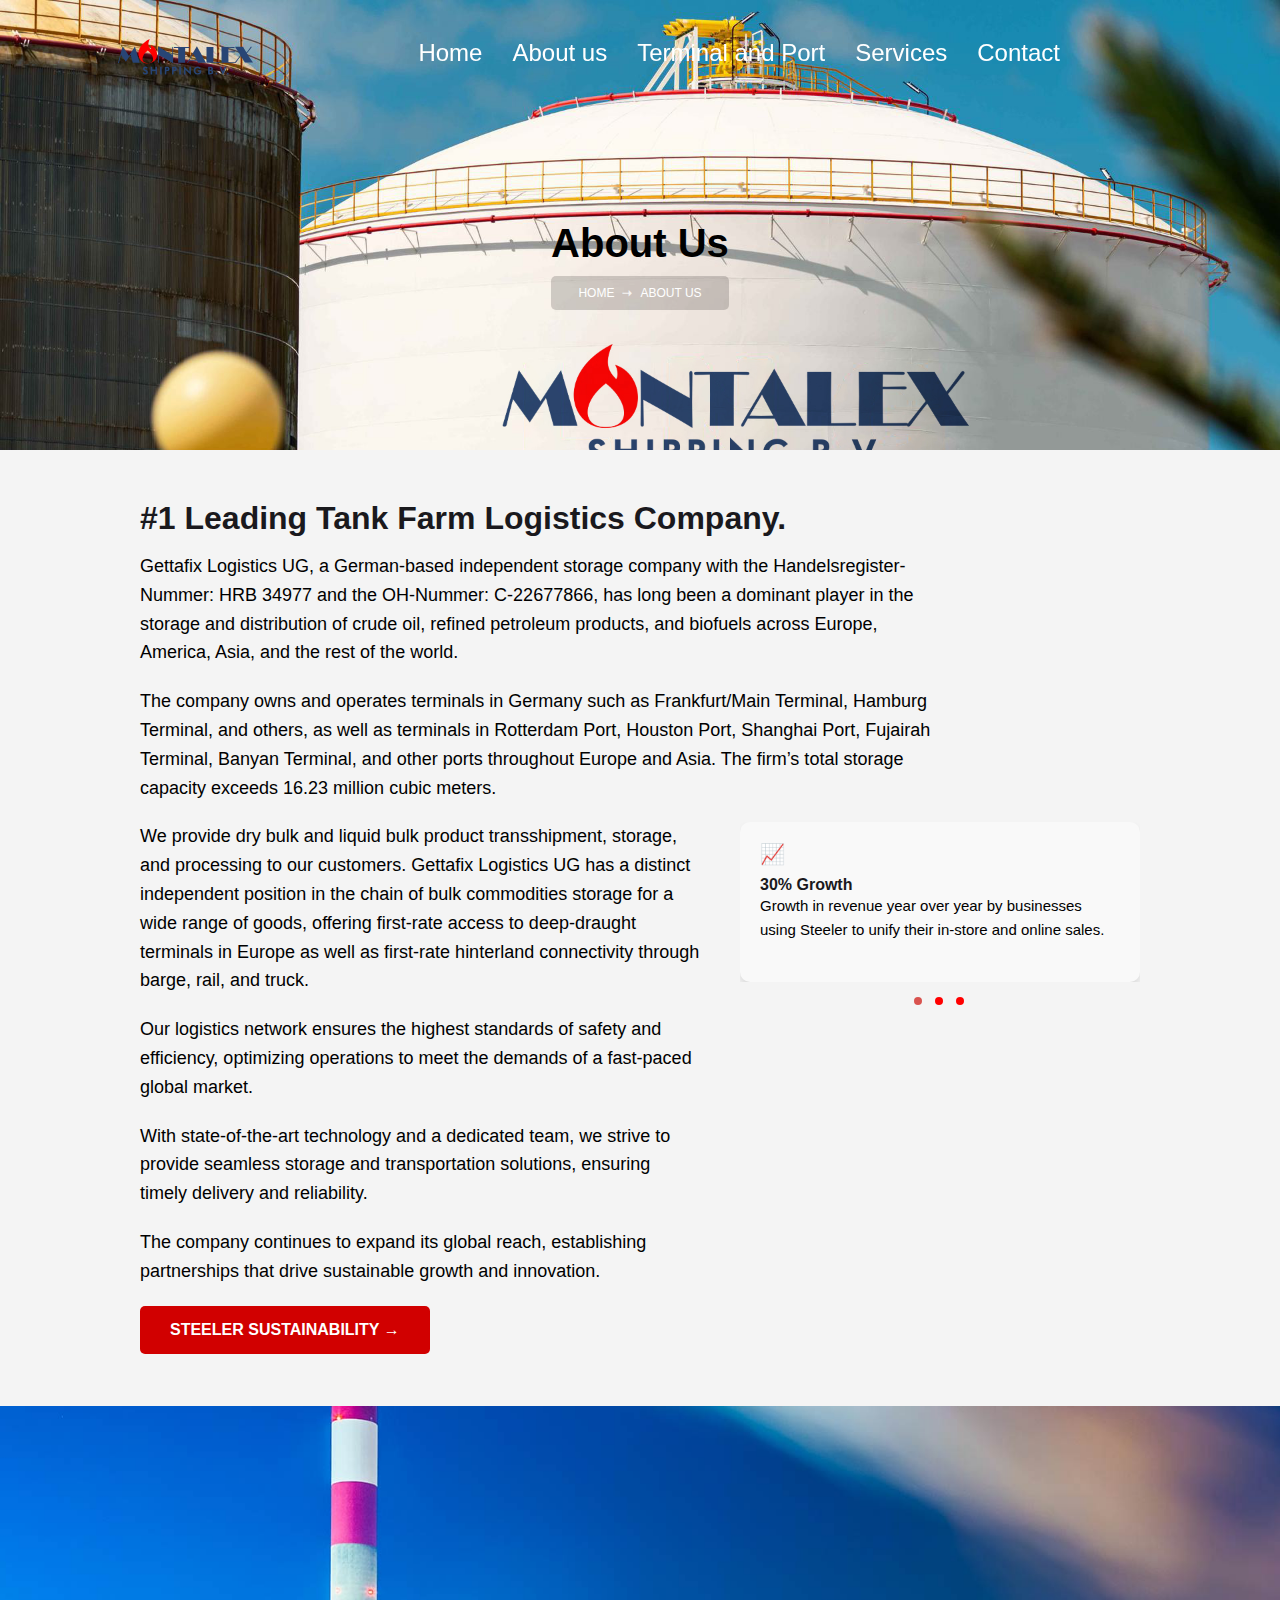
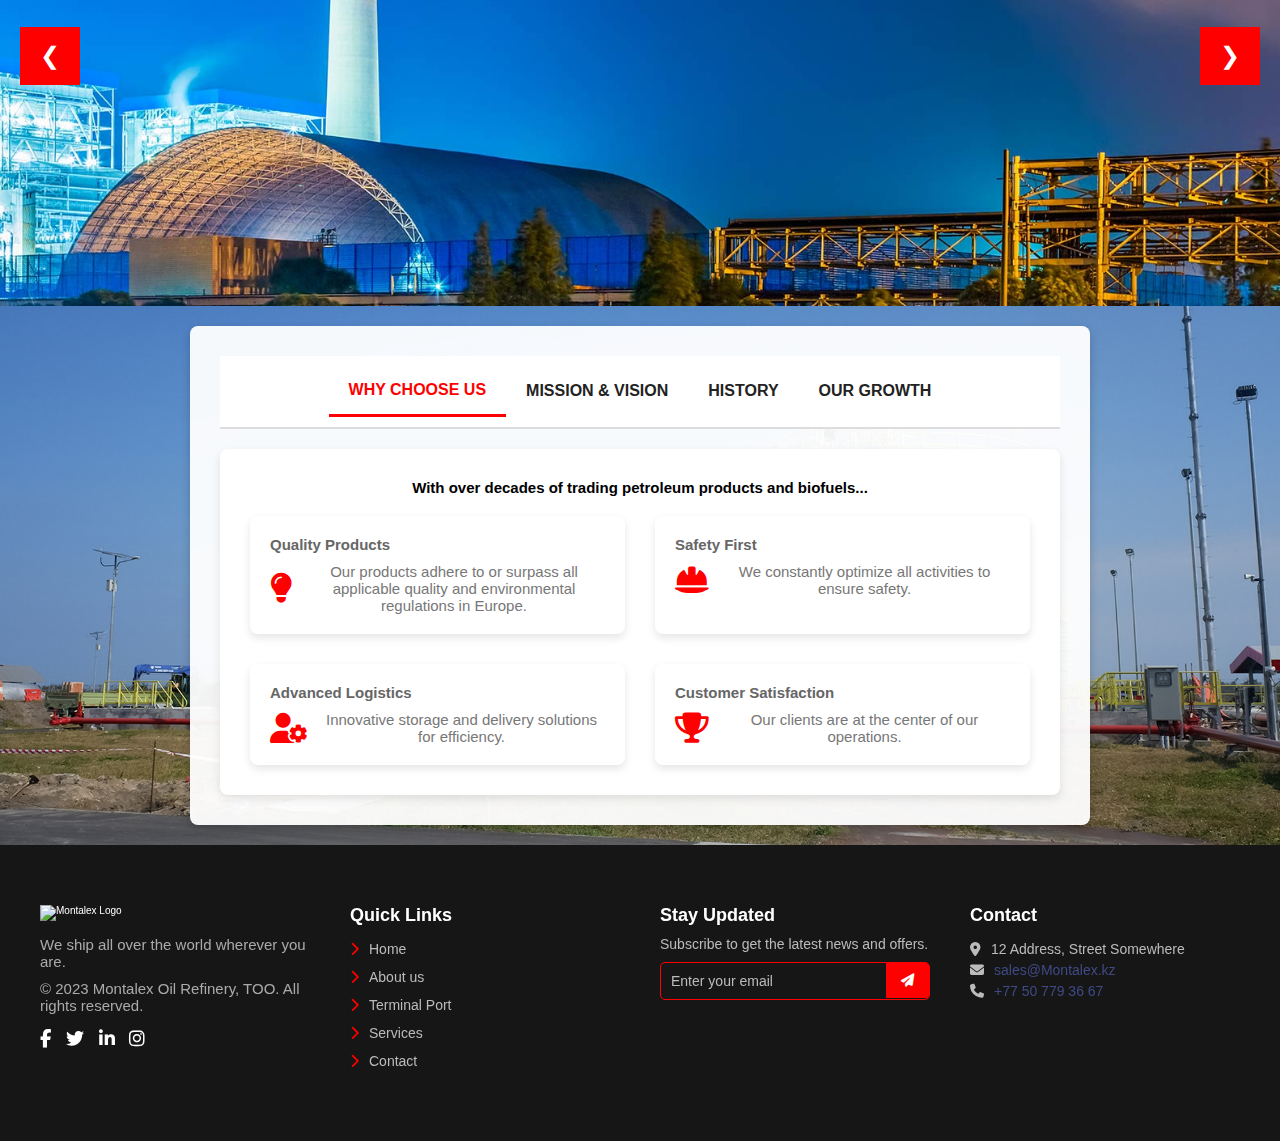
==== commit d1a5148e: "done with every remaining home and bunkering" ====
--- a/src/pages/about.html
+++ b/src/pages/about.html
@@ -7,6 +7,7 @@
     <link rel="stylesheet" href="https://cdnjs.cloudflare.com/ajax/libs/font-awesome/6.4.2/css/all.min.css">
     <link rel="stylesheet" href="../style.css">
     <link rel="stylesheet" href="../styles/about.css">
+    <link rel="stylesheet" href="../styles/global.css">
 </head>
 <body>
     <nav class="nav">
@@ -172,7 +173,8 @@
                             <div class="feature-box">
                                 <h3>Quality Products</h3>
                                 <div class="feature-content">
-                                    <img src="icon-quality.png" alt="Quality Icon" class="feature-icon">
+                                    <i class="fas fa-lightbulb fa-3x feature-icon" style="color: red;"></i>
+
                                     <p>Our products adhere to or surpass all applicable quality and environmental regulations in Europe.</p>
                                 </div>
                             </div>
@@ -180,7 +182,7 @@
                             <div class="feature-box">
                                 <h3>Safety First</h3>
                                 <div class="feature-content">
-                                    <img src="icon-safety.png" alt="Safety Icon" class="feature-icon">
+                                    <i class="fas fa-hard-hat fa-3x  feature-icon" style="color: red;"></i>
                                     <p>We constantly optimize all activities to ensure safety.</p>
                                 </div>
                             </div>
@@ -188,7 +190,8 @@
                             <div class="feature-box">
                                 <h3>Advanced Logistics</h3>
                                 <div class="feature-content">
-                                    <img src="icon-logistics.png" alt="Logistics Icon" class="feature-icon">
+                                    <i class="fas fa-user-gear fa-3x feature-icon" style="color: red;" ></i>
+
                                     <p>Innovative storage and delivery solutions for efficiency.</p>
                                 </div>
                             </div>
@@ -196,7 +199,8 @@
                             <div class="feature-box">
                                 <h3>Customer Satisfaction</h3>
                                 <div class="feature-content">
-                                    <img src="icon-customer.png" alt="Customer Icon" class="feature-icon">
+                                    <i class="fas fa-trophy fa-3x feature-icon" style="color: red;"></i>
+
                                     <p>Our clients are at the center of our operations.</p>
                                 </div>
                             </div>
--- a/src/styles/global.css
+++ b/src/styles/global.css
@@ -0,0 +1,34 @@
+/* General transition for smooth effects */
+* {
+    padding: 0;
+    margin: 0;
+    box-sizing: border-box;
+}
+
+body {
+    text-rendering: optimizeSpeed;
+    scroll-behavior: smooth;
+    overflow-x: hidden;
+    width: 100%;
+    font-family:Arial, Helvetica, sans-serif;
+    background-color: #f4f4f4;
+}
+body, html{
+    overflow-x: hidden;
+}
+
+img {
+    transition: all 0.4s ease-in-out;
+}
+
+/* Image transition (smooth zoom effect on hover) */
+img {
+    transition: transform 0.5s ease, opacity 0.5s ease;
+}
+
+img:hover {
+    transform: scale(1.05);
+    opacity: 0.9;
+}
+
+
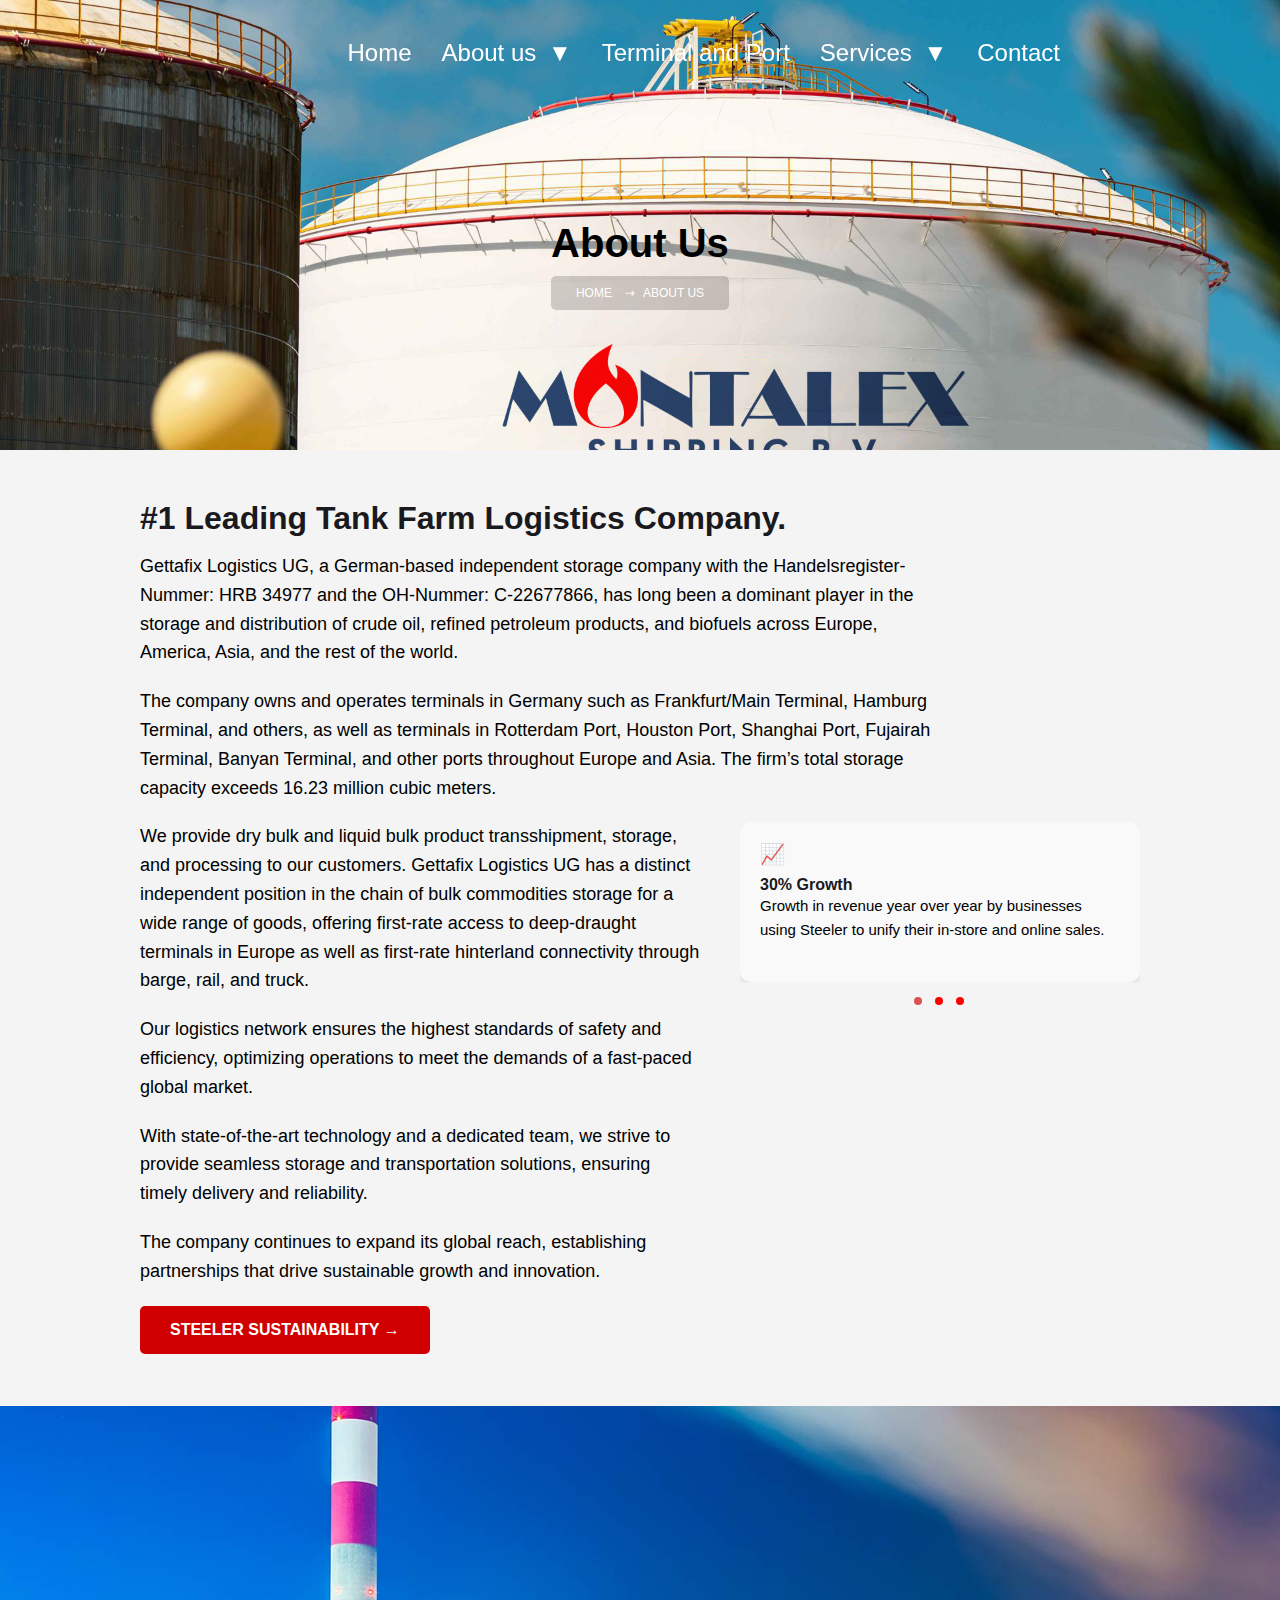
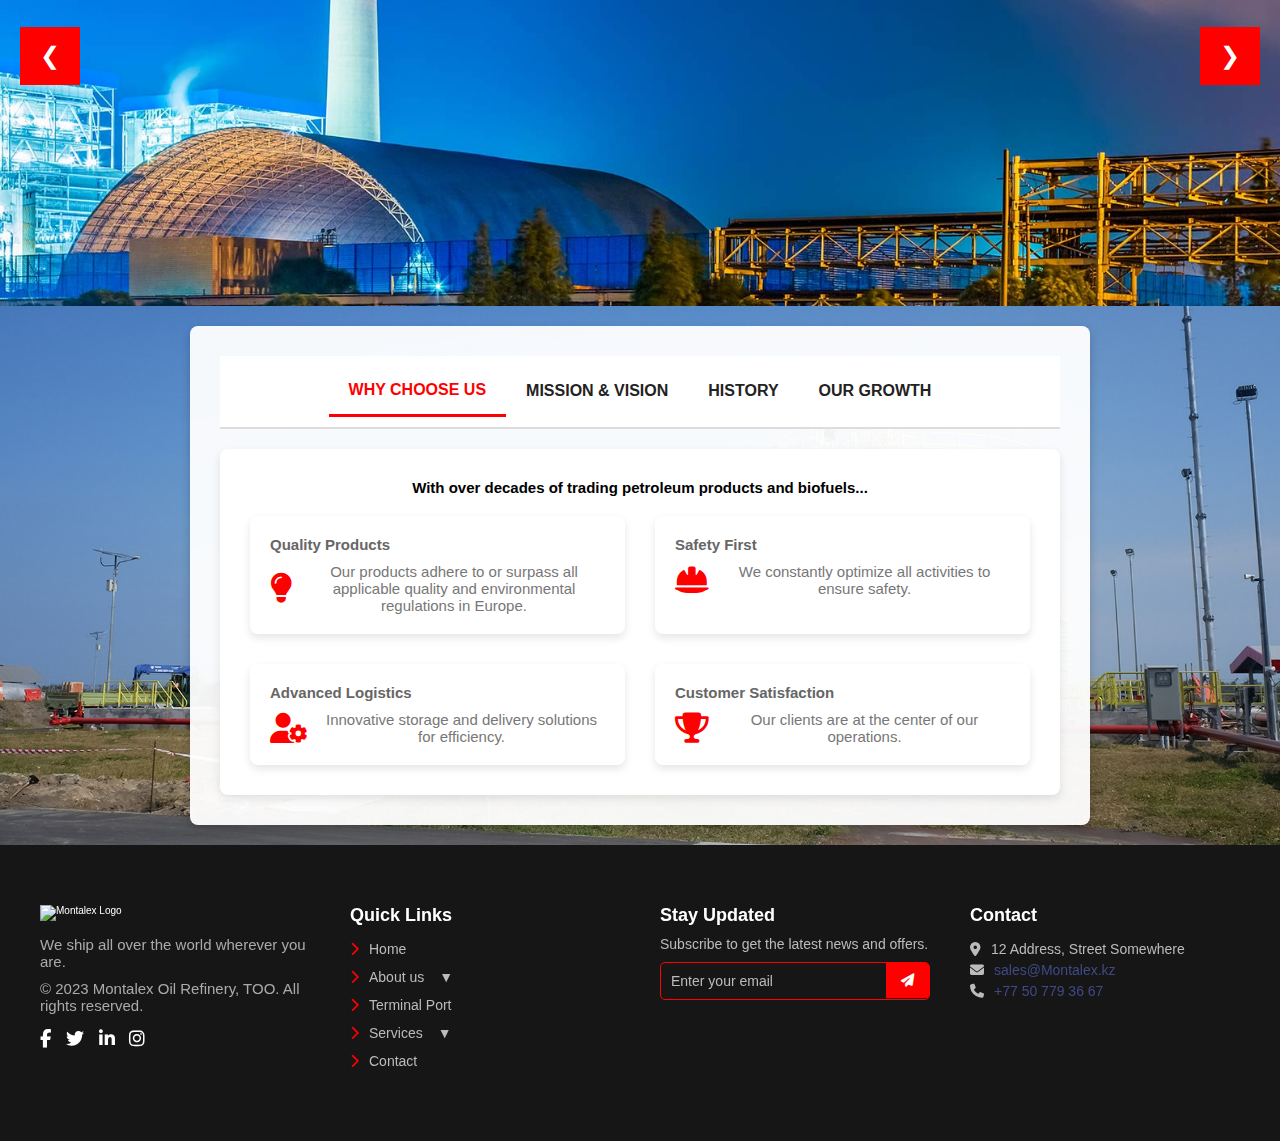
==== commit 0d79ae6d: "All footers modified" ====
--- a/src/pages/about.html
+++ b/src/pages/about.html
@@ -12,28 +12,31 @@
 <body>
     <nav class="nav">
         <div class="container">
-            <img class="montalex" src="../Montalex/Montalex Oil.svg" alt="" srcset="">
+            <img class="montalex" src="./src/Montalex/Montalex Oil.svg" alt="" srcset="">
             <div id="mainListDiv" class="main_list">
                 <ul class="navlinks">
                     <li><a href="../../index.html">Home</a></li>
                     <li class="dropdown">
-                        <a href="about.html" class="">About us</a>
+                        <a href="./src/pages/about.html" class="">About us 
+                            <span class="dropdown-toggle arrow">▼</span>
+                        </a>
                         <ul class="dropdown-menu">
-                            <li><a href="sustainability.html">Sustainabilty</a></li>
-                            <li><a href="energy-transition.html">Energy Transition</a></li>
-                            <li><a href="shipping.html">Shipping</a></li>
+                            <li><a href="./src/pages/sustainability.html">Sustainability</a></li>
+                            <li><a href="./src/pages/energy-transition.html">Energy Transition</a></li>
+                            <li><a href="./src/pages/shipping.html">Shipping</a></li>
+                        </ul>
+                    </li>                    
+					<li><a href="./src/pages/terminal-port.html">Terminal and Port</a></li>
+                    <li class="dropdown">
+                        <a href="./src/pages/services.html" class="">Services
+                        <span class="dropdown-toggle arrow">▼</span></a>
+                        <ul class="dropdown-menu ii">
+                            <li><a href="./src/pages/tank-storage.html">Tank Storage</a></li>
+                            <li><a href="./src/pages/crude-transhipment.html">Crude Transhippment</a></li>
+                            <li><a href="./src/pages/bunkenring.html">Bunkering Services</a></li>
                         </ul>
                     </li>
-					<li><a href="terminal-port.html">Terminal and Port</a></li>
-                    <li class="dropdown">
-                        <a href="services.html" class="">Services</a>
-                        <ul class="dropdown-menu ii">
-                            <li><a href="tank-storage.html">Tank Storage</a></li>
-                            <li><a href="crude-transhipment.html">Crude Transhippment</a></li>
-                            <li><a href="bunkenring.html">Bunkering Services</a></li>
-                        </ul>
-                    </li>
-                    <li><a href="contact.html">Contact</a></li>
+                    <li><a href="./src/pages/contact.html">Contact</a></li>
                 </ul>
             </div>
             <span class="navTrigger">
@@ -42,8 +45,7 @@
                 <i></i>
             </span>
         </div>
-    </nav>
-   
+    </nav>   
 
 
 
@@ -322,29 +324,27 @@
                 <h3>Quick Links</h3>
                 <ul>
                     <li><a href="../../index.html"><i class="fas fa-chevron-right"></i> Home</a></li>
-            
-                    <!-- About Us Dropdown -->
                     <li class="dropdown">
-                        <a href="about.html">
-                            <i class="fas fa-chevron-right"></i> About us
+                        <a href="./src/pages/about.html" class=""><i class="fas fa-chevron-right"></i>About us 
+                            <span class="dropdown-toggle arrow">▼</span>
                         </a>
-                        <ul class="submenu">
-                            <li><a href="">Our Team</a></li>
-                            <li><a href="./src/pages/mission.html">Mission & Vision</a></li>
+                        <ul class="dropdown-menu">
+                            <li><a href="./src/pages/sustainability.html">Sustainability</a></li>
+                            <li><a href="./src/pages/energy-transition.html">Energy Transition</a></li>
+                            <li><a href="./src/pages/shipping.html">Shipping</a></li>
+                        </ul>
+                    </li>  
+                    <li><a href="./src/pages/terminal-port.html"><i class="fas fa-chevron-right"></i> Terminal Port</a></li>
+                    <li class="dropdown">
+                        <a href="./src/pages/services.html" class=""><i class="fas fa-chevron-right"></i> Services
+                        <span class="dropdown-toggle arrow">▼</span></a>
+                        <ul class="dropdown-menu ii">
+                            <li><a href="./src/pages/tank-storage.html">Tank Storage</a></li>
+                            <li><a href="./src/pages/crude-transhipment.html">Crude Transhippment</a></li>
+                            <li><a href="./src/pages/bunkenring.html">Bunkering Services</a></li>
                         </ul>
                     </li>
-                    <li><a href="terminal-port.html"><i class="fas fa-chevron-right"></i> Terminal Port</a></li>
-                                        <!-- Services Dropdown -->
-                                        <li class="dropdown">
-                                            <a href="services.html">
-                                                <i class="fas fa-chevron-right"></i> Services
-                                            </a>
-                                            <ul class="submenu">
-                                                <li><a href="">Logistics</a></li>
-                                                <li><a href="shipping.html">Shipping</a></li>
-                                            </ul>
-                                        </li>
-                    <li><a href="contact.html"><i class="fas fa-chevron-right"></i> Contact</a></li>
+                    <li><a href="./src/pages/contact.html"><i class="fas fa-chevron-right"></i> Contact</a></li>
                 </ul>
             </div>
             
--- a/src/style.css
+++ b/src/style.css
@@ -78,8 +78,10 @@
 	background-size:cover;
 }
 
-.dropdown {
-    position: relative;
+.arrow {
+    display: inline-block;
+    margin-left: 5px;
+    transition: transform 0.3s ease;
 }
 
 .dropdown-menu {
@@ -90,10 +92,22 @@
     border-radius: 5px;
     list-style: none;
     padding: 10px 0;
-    width: 310px !important;
+    width: 300px !important;
     height: 220px !important;
     top: 100%;
     right: 20%;
+}
+
+.dropdown.active .dropdown-menu {
+    display: block !important;
+}
+
+.dropdown.active .arrow {
+    transform: rotate(180deg);
+}
+
+.dropdown {
+    position: relative;
 }
 
 .dropdown-menu li {
@@ -111,11 +125,7 @@
 .dropdown-menu li a:hover {
     background: #e0e0e048;
     width: 100% !important;
-}
-
-/* Show dropdown on hover */
-.dropdown:hover .dropdown-menu {
-    display: block !important;
+    border-radius: 10px 10px 10px 0;
 }
 
 .navTrigger {
@@ -580,7 +590,7 @@
 @media screen and (max-width:1200px){
     .montalex{
         width: 15% !important;
-        margin-left: -12% !important;
+        margin-left: -2% !important;
     }
 }
 
@@ -591,6 +601,11 @@
         gap: 30px;
         padding: 0 20px;
         text-align: center;
+    }
+
+    .montalex{
+        width: 15% !important;
+        margin-left: -2% !important;
     }
 
     .footer-logo, .footer-links, .footer-contact {
@@ -663,7 +678,7 @@
     .montalex{
         margin-top: 5px;
         width: 19% !important;
-        margin-right: 50% !important;
+        margin-left: 10% !important;
     }
 }
 
@@ -671,11 +686,18 @@
     .montalex{
         width: 15%;
         margin-top: 9px;
-        margin-left: -8% !important;
-    }
+        margin-left: 10% !important;
+    }
+    body{
+        /* background-color: red !important; */
+    }
+
 }
 
 @media screen and (max-width:800px){
+    body{
+        /* background-color: red !important; */
+    }
 	.myP {
 		padding:2%;
 	}
@@ -684,16 +706,14 @@
     }
     .dropdown-menu {
         /* display: none !important; */
-        /* position: absolute; */
         background: rgba(14, 42, 70, 0.39) !important;
         box-shadow: 0px 2px 5px rgba(0, 0, 0, 0.1);
         border-radius: 5px;
         list-style: none;
-        /* padding: 10px 0; */
         width: 240px !important;
         height: 160px !important;
         top: 20%;
-        right:55%;
+        right: 47%;
         overflow: hidden;
     }
     
@@ -704,11 +724,10 @@
         box-shadow: 0px 2px 5px rgba(0, 0, 0, 0.1);
         border-radius: 5px;
         list-style: none;
-        /* padding: 10px 0; */
-        width: 270px !important;
+        width: 265px !important;
         height: 210px !important;
         top: -20%;
-        right:50%;
+        right: 45%;
         overflow: hidden;
     }
 
@@ -743,7 +762,7 @@
     .montalex{
         width: 15%;
         margin-top: 9px;
-        margin-left: -8% !important;
+        margin-left: 8% !important;
     }
 }
 
@@ -803,7 +822,7 @@
     .montalex{
         width: 32% !important;
         margin-top: 9px;
-        margin-left: -8% !important;
+        margin-left: 8% !important;
     }
 
 }
@@ -827,4 +846,3 @@
         font-size: 14px;
     }
 }
-
--- a/src/styles/global.css
+++ b/src/styles/global.css
@@ -31,4 +31,3 @@
     opacity: 0.9;
 }
 
-
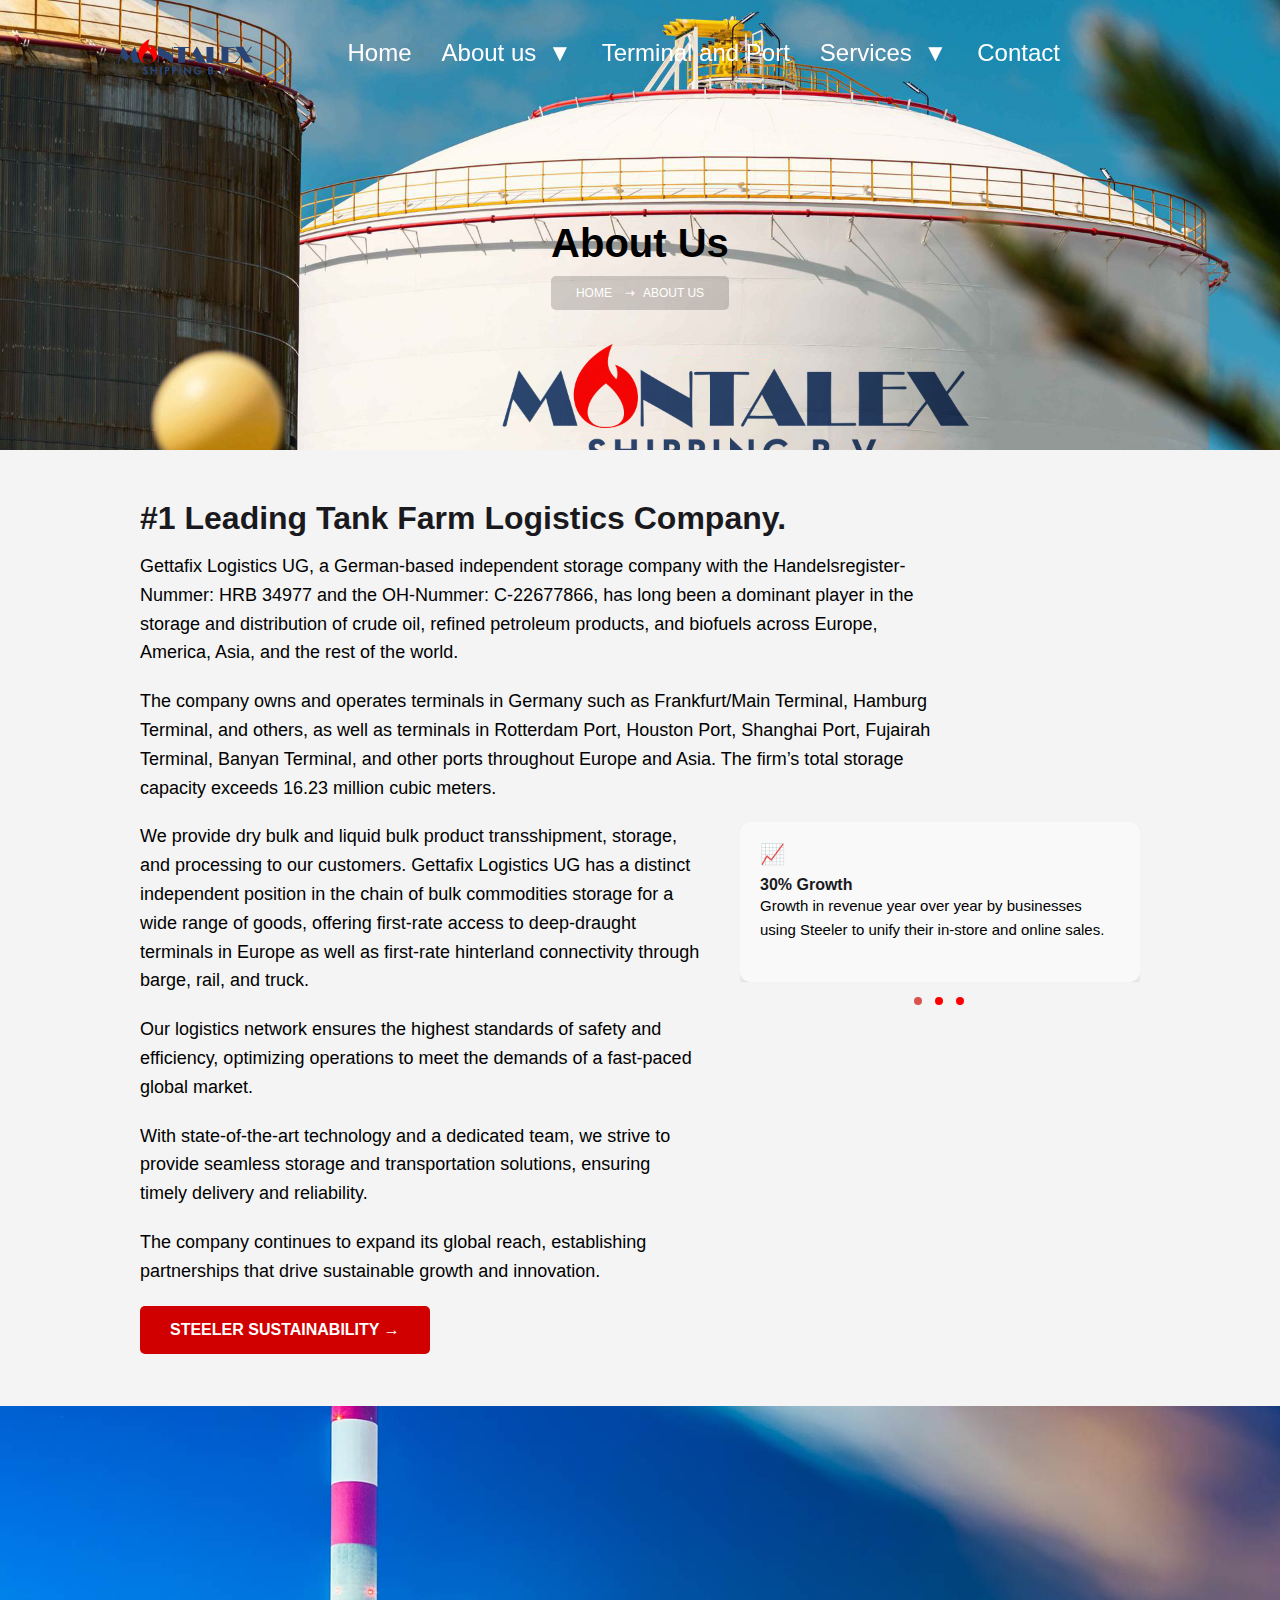
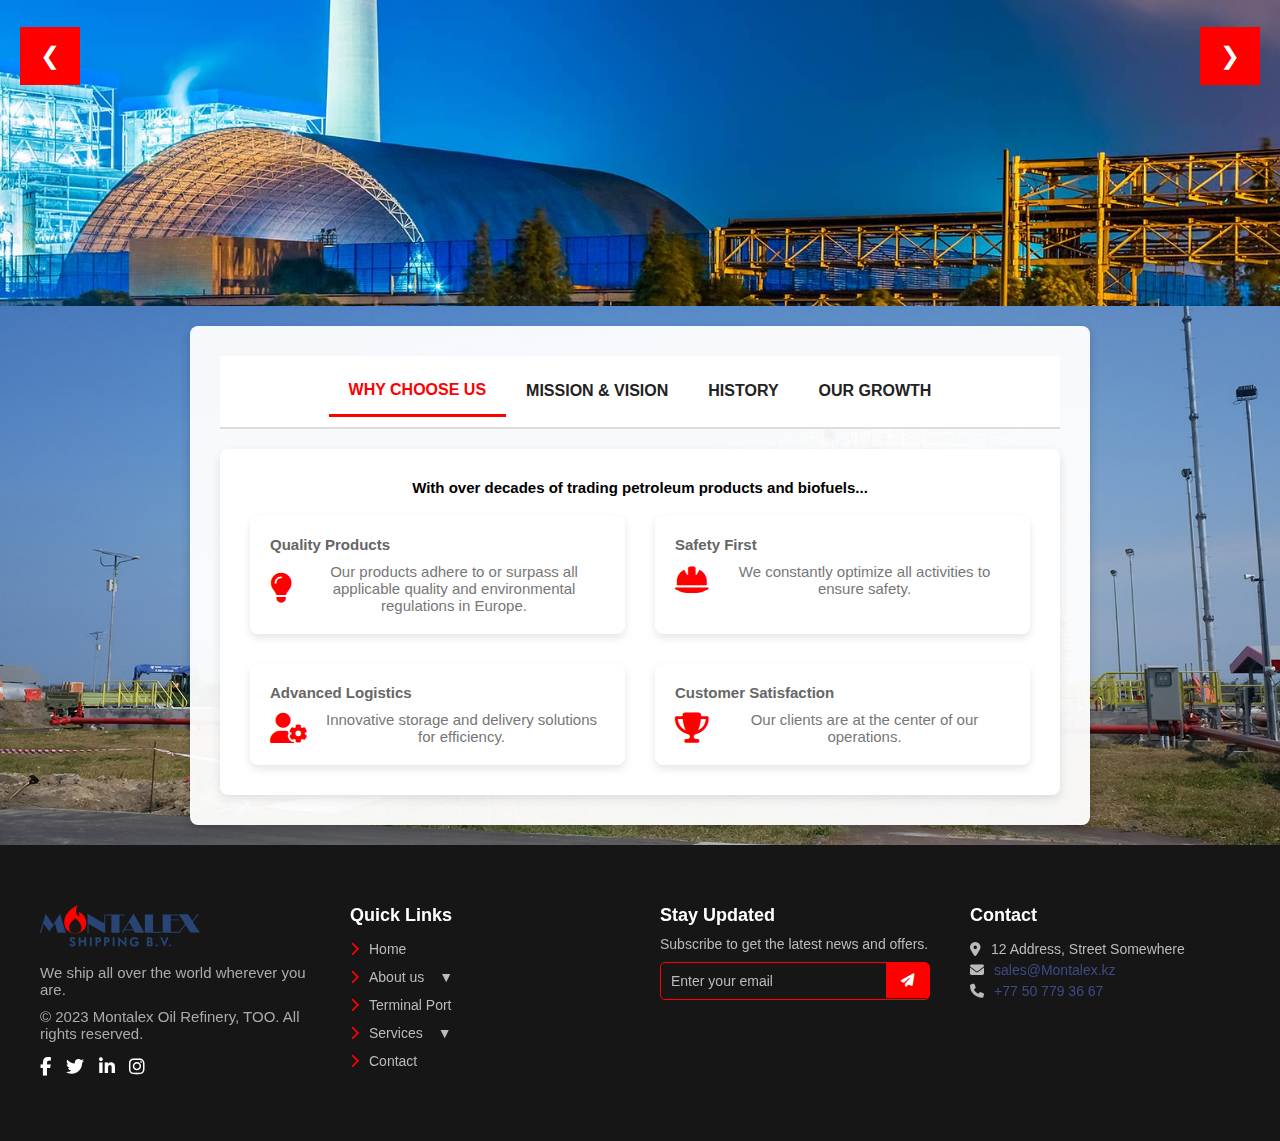
==== commit f11a56e3: "terminal port done and images added" ====
--- a/src/pages/about.html
+++ b/src/pages/about.html
@@ -12,31 +12,31 @@
 <body>
     <nav class="nav">
         <div class="container">
-            <img class="montalex" src="./src/Montalex/Montalex Oil.svg" alt="" srcset="">
+            <img class="montalex" src="../Montalex/Montalex Oil.svg" alt="" srcset="">
             <div id="mainListDiv" class="main_list">
                 <ul class="navlinks">
                     <li><a href="../../index.html">Home</a></li>
                     <li class="dropdown">
-                        <a href="./src/pages/about.html" class="">About us 
+                        <a href="../pages/about.html" class="">About us 
                             <span class="dropdown-toggle arrow">▼</span>
                         </a>
                         <ul class="dropdown-menu">
-                            <li><a href="./src/pages/sustainability.html">Sustainability</a></li>
-                            <li><a href="./src/pages/energy-transition.html">Energy Transition</a></li>
-                            <li><a href="./src/pages/shipping.html">Shipping</a></li>
+                            <li><a href="../pages/sustainability.html">Sustainability</a></li>
+                            <li><a href="../pages/energy-transition.html">Energy Transition</a></li>
+                            <li><a href="../pages/shipping.html">Shipping</a></li>
                         </ul>
                     </li>                    
-					<li><a href="./src/pages/terminal-port.html">Terminal and Port</a></li>
+					<li><a href="../pages/terminal-port.html">Terminal and Port</a></li>
                     <li class="dropdown">
-                        <a href="./src/pages/services.html" class="">Services
+                        <a href="../pages/services.html" class="">Services
                         <span class="dropdown-toggle arrow">▼</span></a>
                         <ul class="dropdown-menu ii">
-                            <li><a href="./src/pages/tank-storage.html">Tank Storage</a></li>
-                            <li><a href="./src/pages/crude-transhipment.html">Crude Transhippment</a></li>
-                            <li><a href="./src/pages/bunkenring.html">Bunkering Services</a></li>
+                            <li><a href="../pages/tank-storage.html">Tank Storage</a></li>
+                            <li><a href="../pages/crude-transhipment.html">Crude Transhippment</a></li>
+                            <li><a href="../pages/bunkenring.html">Bunkering Services</a></li>
                         </ul>
                     </li>
-                    <li><a href="./src/pages/contact.html">Contact</a></li>
+                    <li><a href="../pages/contact.html">Contact</a></li>
                 </ul>
             </div>
             <span class="navTrigger">
@@ -308,7 +308,7 @@
         <div class="footer-container">
             
             <div class="footer-logo">
-                <img src="./src/Montalex/Montalex Oil.svg" alt="Montalex Logo">
+                <img src="../Montalex/Montalex Oil.svg" alt="Montalex Logo">
                 <p>We ship all over the world wherever you are.</p>
                 <p class="copyright">© 2023 Montalex Oil Refinery, TOO. All rights reserved.</p>
                 
@@ -325,26 +325,26 @@
                 <ul>
                     <li><a href="../../index.html"><i class="fas fa-chevron-right"></i> Home</a></li>
                     <li class="dropdown">
-                        <a href="./src/pages/about.html" class=""><i class="fas fa-chevron-right"></i>About us 
+                        <a href="../pages/about.html" class=""><i class="fas fa-chevron-right"></i>About us 
                             <span class="dropdown-toggle arrow">▼</span>
                         </a>
                         <ul class="dropdown-menu">
-                            <li><a href="./src/pages/sustainability.html">Sustainability</a></li>
-                            <li><a href="./src/pages/energy-transition.html">Energy Transition</a></li>
-                            <li><a href="./src/pages/shipping.html">Shipping</a></li>
+                            <li><a href="../pages/sustainability.html">Sustainability</a></li>
+                            <li><a href="../pages/energy-transition.html">Energy Transition</a></li>
+                            <li><a href="../pages/shipping.html">Shipping</a></li>
                         </ul>
                     </li>  
-                    <li><a href="./src/pages/terminal-port.html"><i class="fas fa-chevron-right"></i> Terminal Port</a></li>
+                    <li><a href="../pages/terminal-port.html"><i class="fas fa-chevron-right"></i> Terminal Port</a></li>
                     <li class="dropdown">
-                        <a href="./src/pages/services.html" class=""><i class="fas fa-chevron-right"></i> Services
+                        <a href="../pages/services.html" class=""><i class="fas fa-chevron-right"></i> Services
                         <span class="dropdown-toggle arrow">▼</span></a>
                         <ul class="dropdown-menu ii">
-                            <li><a href="./src/pages/tank-storage.html">Tank Storage</a></li>
-                            <li><a href="./src/pages/crude-transhipment.html">Crude Transhippment</a></li>
-                            <li><a href="./src/pages/bunkenring.html">Bunkering Services</a></li>
+                            <li><a href="../pages/tank-storage.html">Tank Storage</a></li>
+                            <li><a href="../pages/crude-transhipment.html">Crude Transhippment</a></li>
+                            <li><a href="../pages/bunkenring.html">Bunkering Services</a></li>
                         </ul>
                     </li>
-                    <li><a href="./src/pages/contact.html"><i class="fas fa-chevron-right"></i> Contact</a></li>
+                    <li><a href="../pages/contact.html"><i class="fas fa-chevron-right"></i> Contact</a></li>
                 </ul>
             </div>
             
